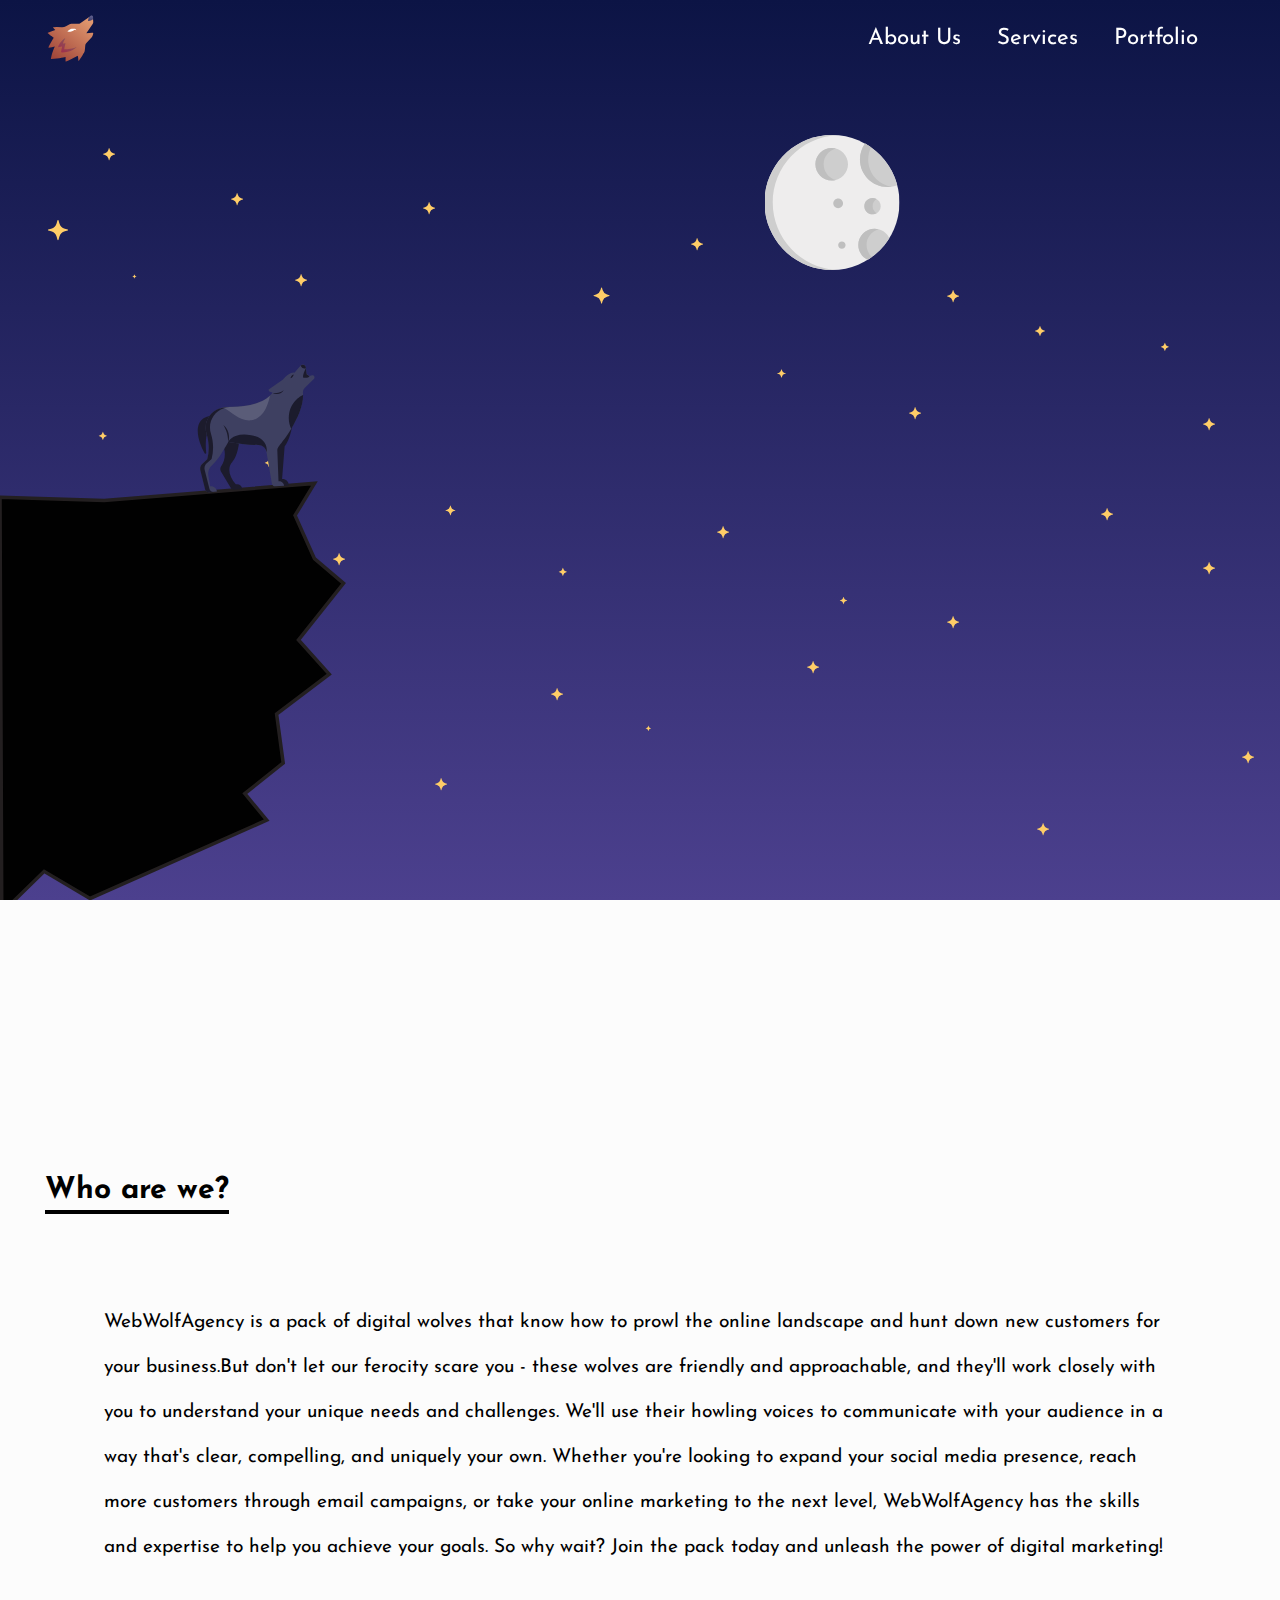
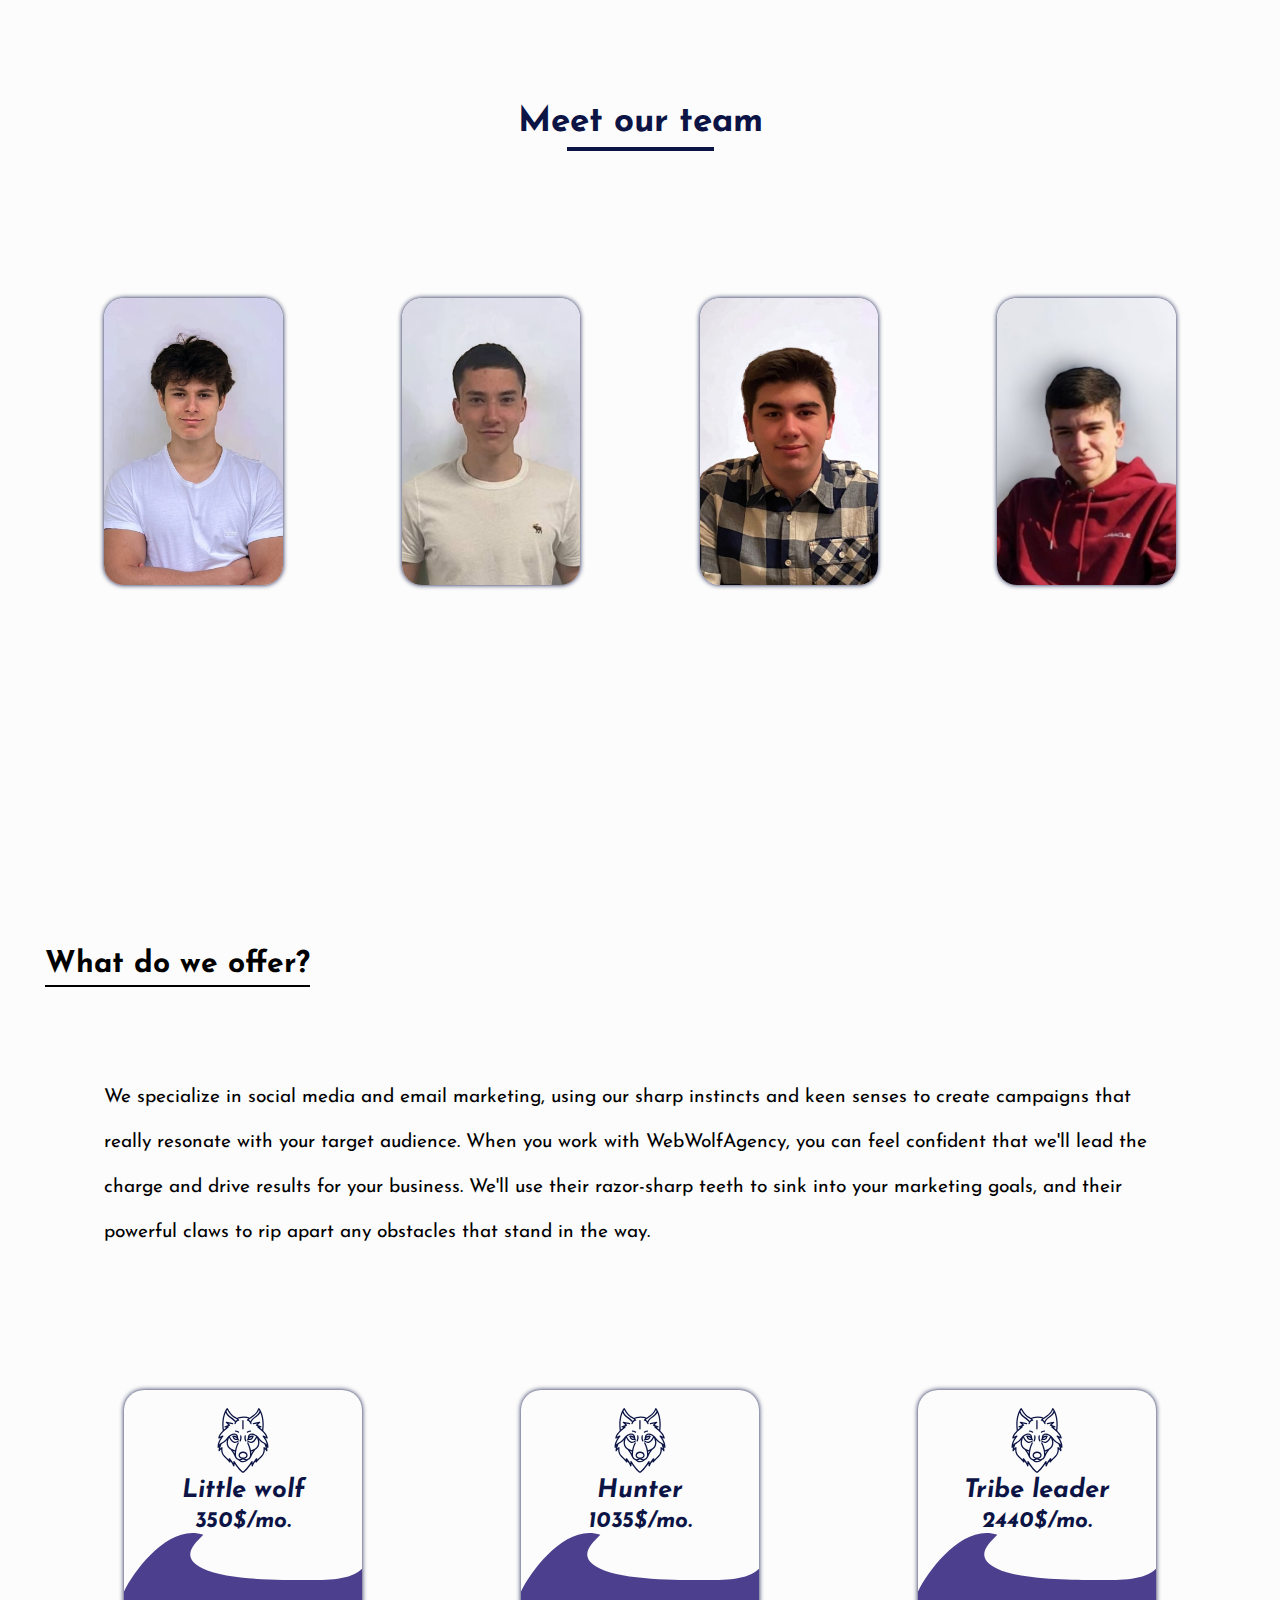
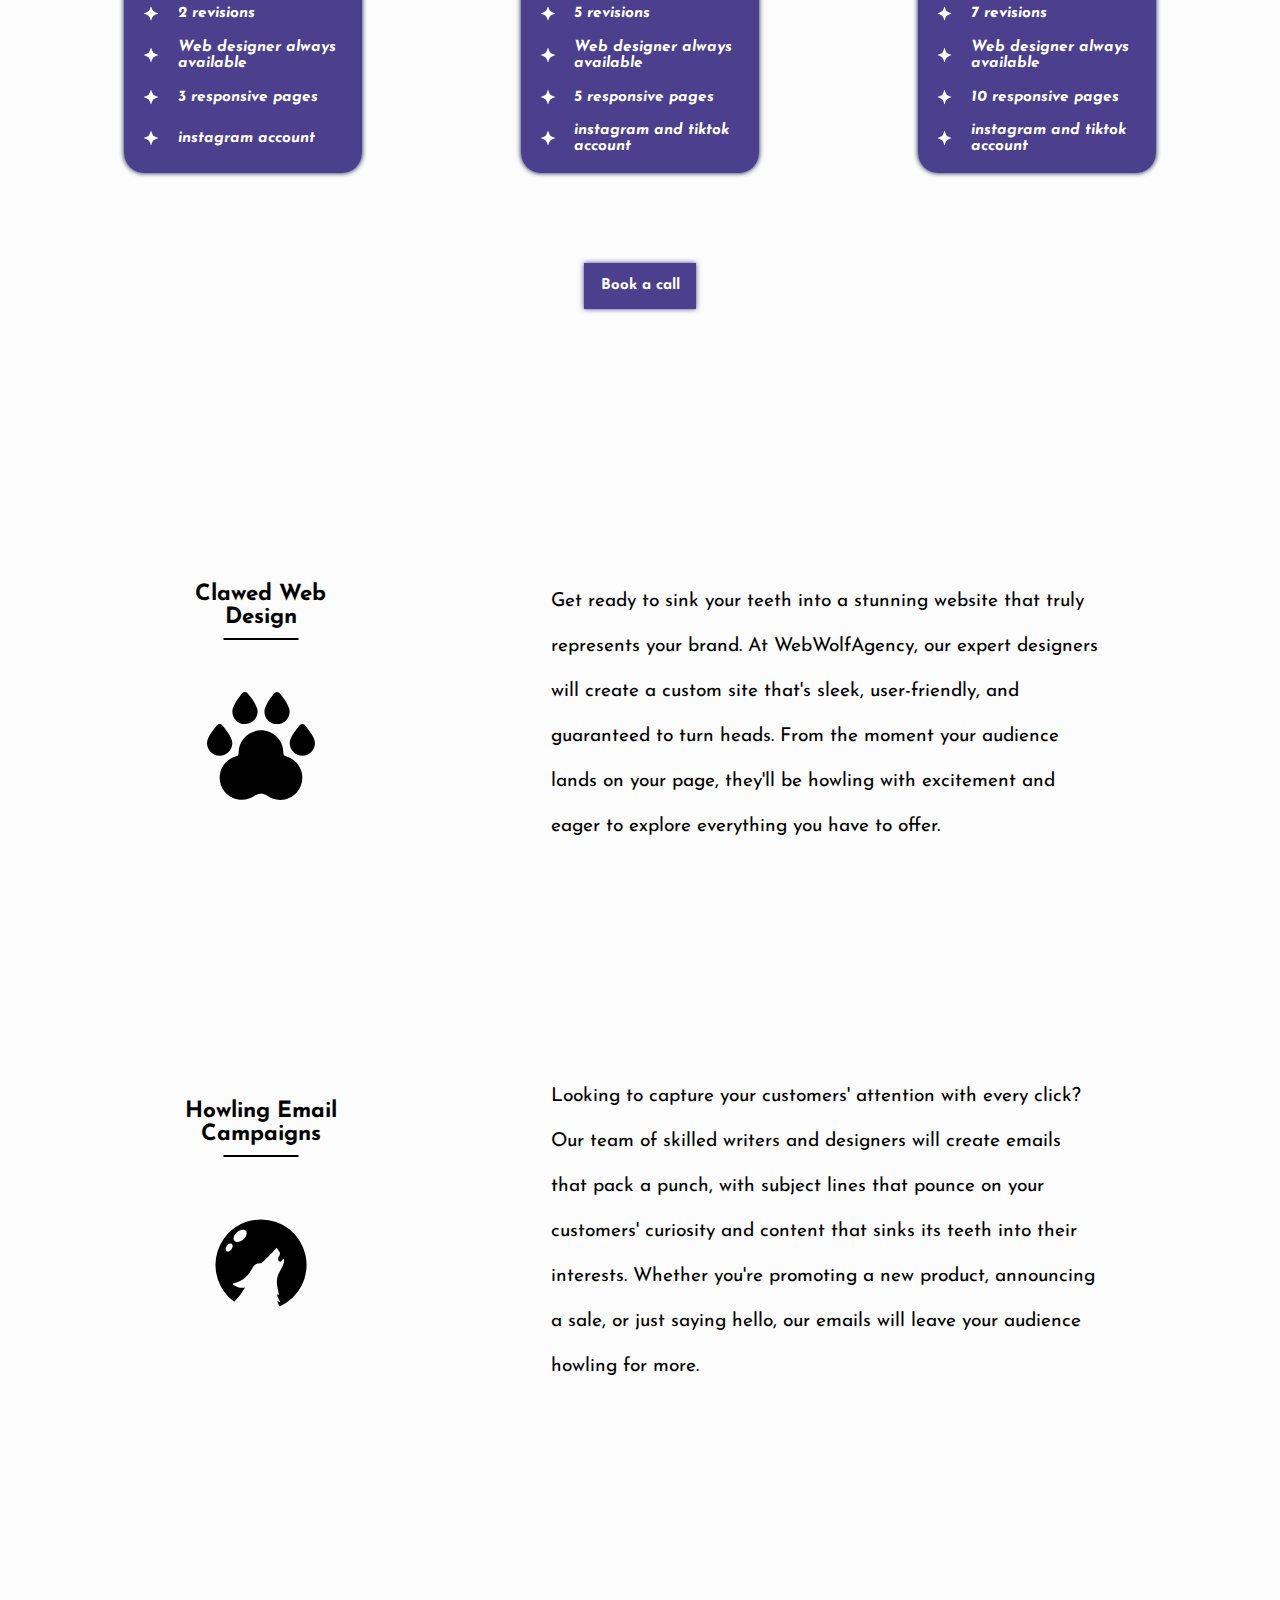
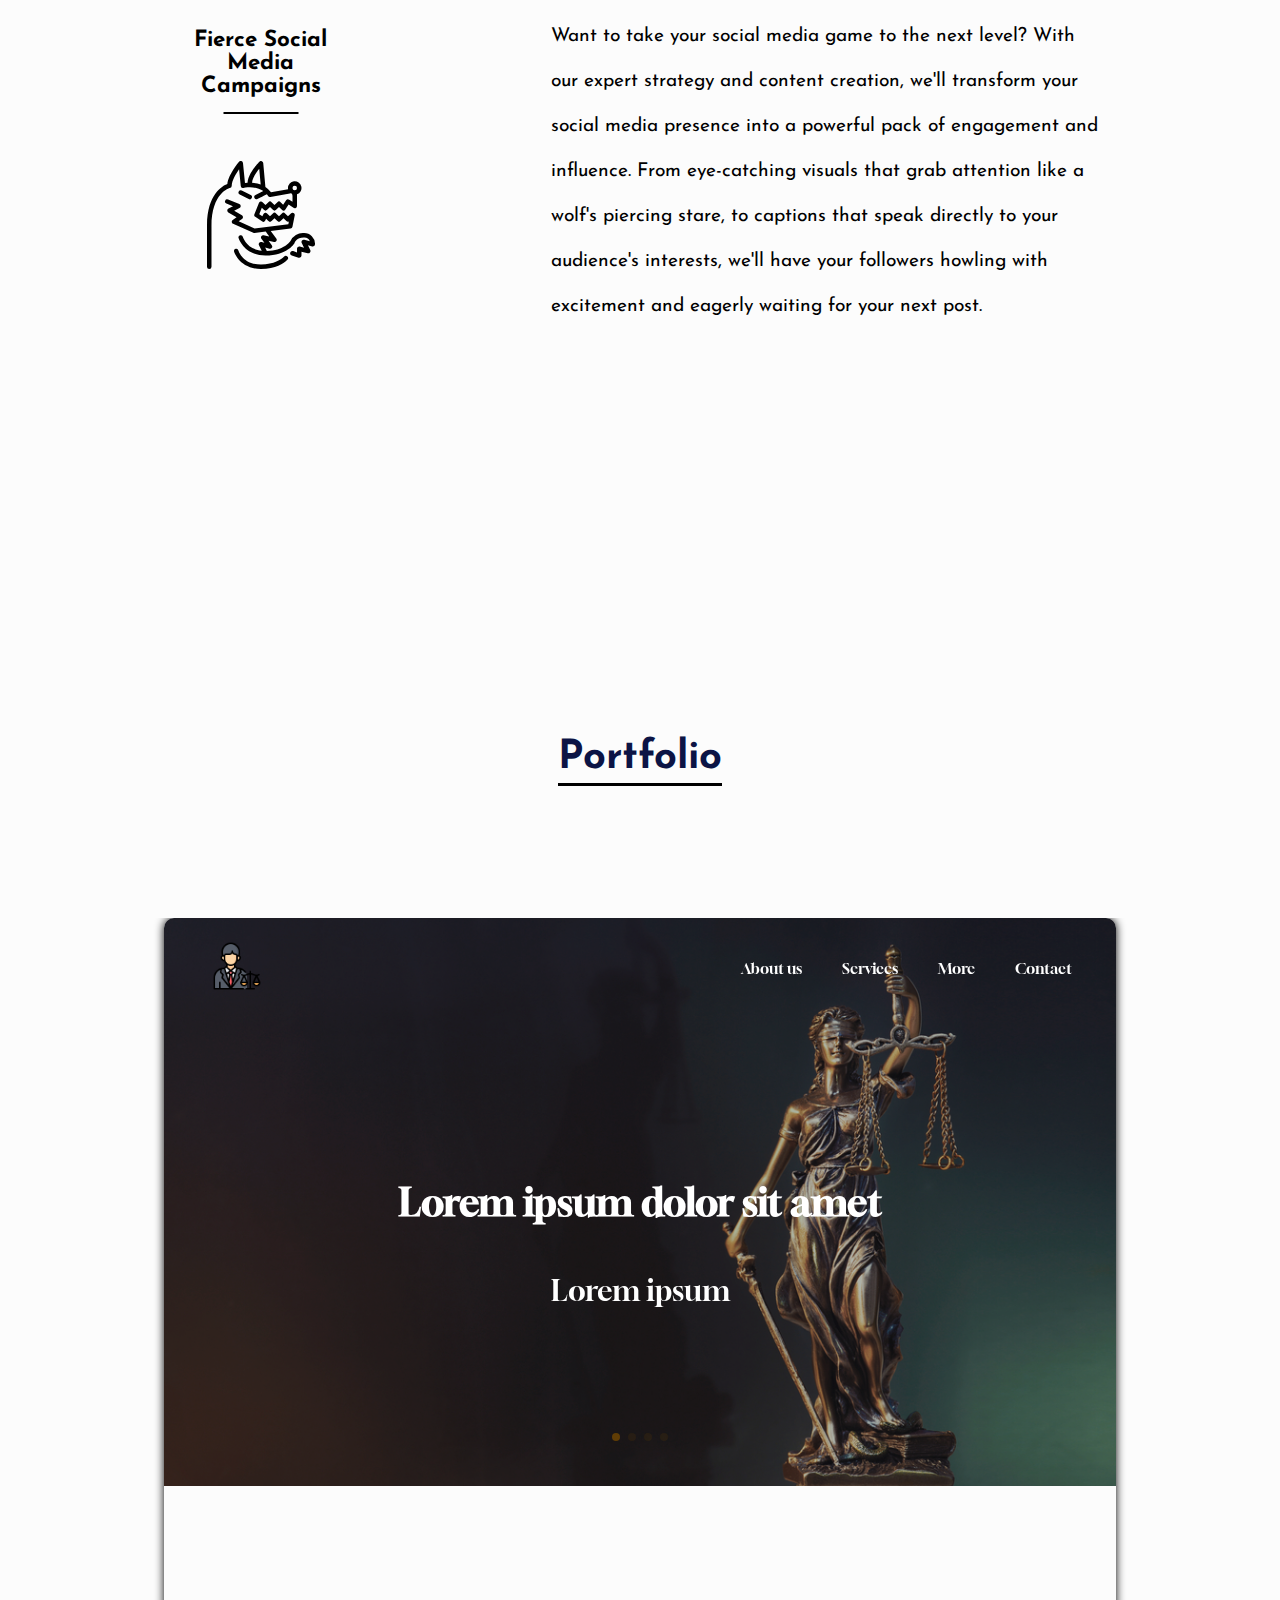
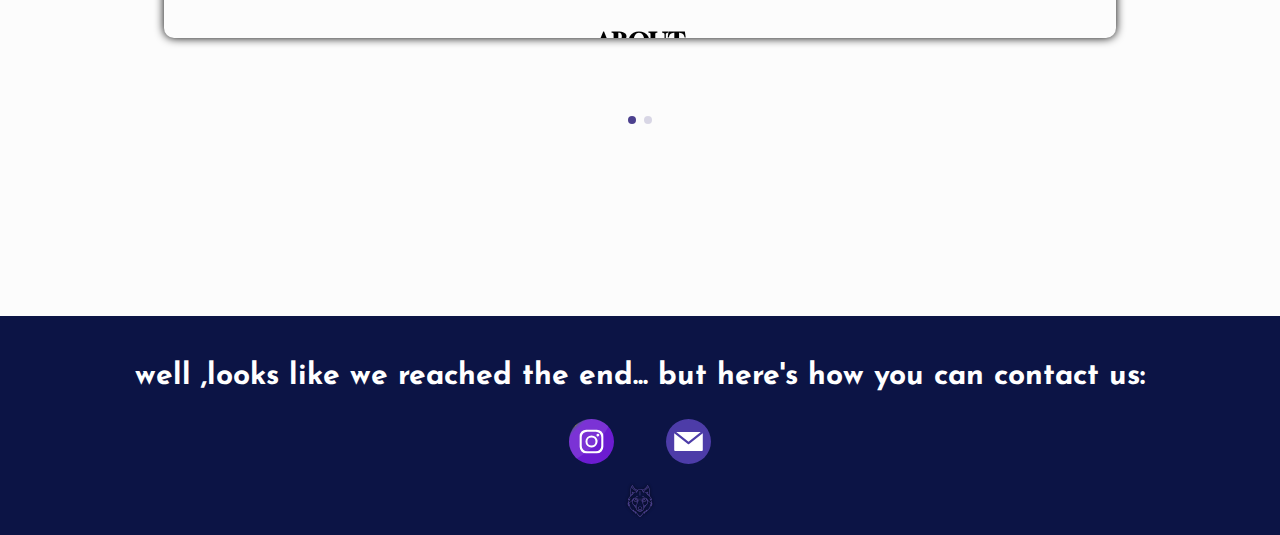
==== index.html @ a8f7e68e "bh" ====
<!DOCTYPE html>
<html lang="en">
<head>
    <meta charset="UTF-8">
    <meta http-equiv="X-UA-Compatible" content="IE=edge">
    <meta name="viewport" content="width=device-width, initial-scale=1.0">
    <title>Web Wolf Agency</title>
    <link rel="stylesheet" href="/styles.css">
    <script src="script.js" defer></script>
    <link rel="shortcut icon" href ='/img/wolf.png' type="image/x-icon">
    <!-- SWIPER -->
    <link rel="stylesheet" href="https://cdn.jsdelivr.net/npm/swiper@9/swiper-bundle.min.css" />
<!-- SWIPER -->
    <script src="https://cdn.jsdelivr.net/npm/swiper@9/swiper-bundle.min.js"></script>
</head>
<body>
    <nav>
        <img src="/img/wolflogo.svg" alt="">
    <ul>
        <li>About Us</li>
        <li>Services</li>
        <li>Portfolio</li>
        <!-- <li>Contact</li> -->
    </ul>
</nav>

<div class="mobile">
    <h1>Are you scared of wolves?</h1>
    <img class="vuk" src="/img/wolfSaWrappera.svg" alt="">
    <img class="mesec" src="/img/moon.svg" alt="">
    <button>No, I'm not!</button>
</div>
<img class="esvidji" src="/img/mobile.svg" alt="">
<div class="wrapper">




   <div class="zvezde">
    <img src="/img/zvezde.svg" alt="">
    <img src="/img/zvezde.svg" alt="">
    <img src="/img/zvezde.svg" alt="">
    <img src="/img/zvezde.svg" alt="">
    <img src="/img/zvezde.svg" alt="">
    <img src="/img/zvezde.svg" alt="">
    <img src="/img/zvezde.svg" alt="">
    <img src="/img/zvezde.svg" alt="">
    <img src="/img/zvezde.svg" alt="">
    <img src="/img/zvezde.svg" alt="">
    <img src="/img/zvezde.svg" alt="">
    <img src="/img/zvezde.svg" alt="">
    <img src="/img/zvezde.svg" alt="">
    <img src="/img/zvezde.svg" alt="">
    <img src="/img/zvezde.svg" alt="">
    <img src="/img/zvezde.svg" alt="">
    <img src="/img/zvezde.svg" alt="">
    <img src="/img/zvezde.svg" alt="">
    <img src="/img/zvezde.svg" alt="">
    <img src="/img/zvezde.svg" alt="">
    <img src="/img/zvezde.svg" alt="">
    <img src="/img/zvezde.svg" alt="">
    <img src="/img/zvezde.svg" alt="">
    <img src="/img/zvezde.svg" alt="">
    <img src="/img/zvezde.svg" alt="">
    <img src="/img/zvezde.svg" alt="">
    <img src="/img/zvezde.svg" alt="">
    <img src="/img/zvezde.svg" alt="">
    <img src="/img/zvezde.svg" alt="">
    <img src="/img/zvezde.svg" alt="">
    <img src="/img/zvezde.svg" alt="">
</div>
<div class="moon"><img src="/img/moon.svg" alt=""></div>

<div class="cliff">
    <img src="/img/cliff.svg" alt="">
</div>
    
<div class="text"><h2>Long ago, websites were plain and boring... </h2></div>
<div class="text"><h2>But than, the mystic creature showed,and everybody knew...</h2></div>
<div class="text"><h2>It's time for change</h2></div>
<div class="click"><a> Let's start!</a></div>
</div>

<div class="about">
    <div class="text">
        <h1>Who are we?</h1>
        <p>WebWolfAgency is a pack of digital wolves that know how to prowl the online landscape and hunt down new customers for your business.But don't let our ferocity scare you - these wolves are friendly and approachable, and they'll work closely with you to understand your unique needs and challenges. We'll use their howling voices to communicate with your audience in a way that's clear, compelling, and uniquely your own.
        Whether you're looking to expand your social media presence, reach more customers through email campaigns, or take your online marketing to the next level, WebWolfAgency has the skills and expertise to help you achieve your goals. So why wait? Join the pack today and unleash the power of digital marketing!</p>
    </div>
   
    <div class="team">
        <h3>Meet our team</h3>
        <div class="slike">
            <div class="img">
                <div class="hover">
                    <h3>Aleksa Tešić</h3>
                    <p>website designer</p>
                </div>
            </div>
            <div class="img">
                <div class="hover">
                    <h3>Dušan Tomić</h3>
                    <p>SMA expert</p>
                </div>

            </div>
            <div class="img">
                <div class="hover">
                    <h3>Filip Jokić</h3>
                    <p>website designer</p>
                </div>
            </div>
            <div class="img">
                <div class="hover">
                    <h3>Pavle Antić</h3>
                    <p>Email list</p>
                </div>
            </div>
        </div>
</div>

</div>
<div class="services">
<div class="text">
    <h1>What do we offer?</h1>
    <p>We specialize in social media and email marketing, using our sharp instincts and keen senses to create campaigns that really resonate with your target audience.
        When you work with WebWolfAgency, you can feel confident that we'll lead the charge and drive results for your business. We'll use their razor-sharp teeth to sink into your marketing goals, and their powerful claws to rip apart any obstacles that stand in the way.</p>
</div>
<div class="packages">
<div class="package">
    <div class="logo"><img src="/img/groundLogo.svg" alt=""></div>
    <div class="naslov">
        <h1>Little wolf</h1>
        <h3>350$</h3>
    </div>
    <div class="stvari">
        <div class="stvar"><img src="/img/zvezde.svg" alt=""><p>2 revisions</p></div>
        <div class="stvar"><img src="/img/zvezde.svg" alt=""><p>Web designer always available</p></div>
        <div class="stvar"><img src="/img/zvezde.svg" alt=""><p>3 responsive pages</p></div>
        <div class="stvar"><img src="/img/zvezde.svg" alt=""><p>instagram account</p></div>
    </div>
</div>
<div class="package">
    <div class="logo"><img src="/img/groundLogo.svg" alt=""></div>
    <div class="naslov">
        <h1>Hunter</h1>
        <h3>1035$</h3>
    </div>
    <div class="stvari">
        <div class="stvar"><img src="/img/zvezde.svg" alt=""><p>5 revisions</p></div>
        <div class="stvar"><img src="/img/zvezde.svg" alt=""><p>Web designer always available</p></div>
        <div class="stvar"><img src="/img/zvezde.svg" alt=""><p>5 responsive pages</p></div>
        <div class="stvar"><img src="/img/zvezde.svg" alt=""><p>instagram and tiktok account</p></div>
    </div>
</div>
<div class="package">
    <div class="logo"><img src="/img/groundLogo.svg" alt=""></div>
    <div class="naslov">
        <h1>Tribe leader</h1>
        <h3>2440$</h3>
    </div>
    <div class="stvari">
        <div class="stvar"><img src="/img/zvezde.svg" alt=""><p>7 revisions</p></div>
        <div class="stvar"><img src="/img/zvezde.svg" alt=""><p>Web designer always available</p></div>
        <div class="stvar"><img src="/img/zvezde.svg" alt=""><p>10 responsive pages</p></div>
        <div class="stvar"><img src="/img/zvezde.svg" alt=""><p>instagram and tiktok account</p></div>
    </div>
</div>
</div>
<div class="book"><a href="https://calendar.google.com/calendar/u/0/appointments/schedules/AcZssZ3s-3fpLuOT_Z0WlF9TNY2gQ25huv0WhvjAXxvRCkRFFi5n651aDkvQ-rAB8iz_yRySw-2BOssU?pli=1" target="_blank"> Book a call</a></div>
<div class="detaljnije">
<div class="stvar">
    <div class="levo">
        <h2>Clawed Web Design</h2>
        <img src="/img/claw.svg" alt="">
    </div>
    <p>Get ready to sink your teeth into a stunning website that truly represents your brand.
        At WebWolfAgency, our expert designers will create a custom site that's sleek, user-friendly, and guaranteed to turn heads.
        From the moment your audience lands on your page, they'll be howling with excitement and eager to explore everything you have to offer.</p>
</div>
<div class="stvar">
    <div class="levo">
        <h2>Howling Email Campaigns</h2>
        <img src="/img/howling.svg" alt="">
    </div>
    <p>Looking to capture your customers' attention with every click? 
        Our team of skilled writers and designers will create emails that pack a punch, with subject lines that pounce on your customers' curiosity and content that sinks its teeth into their interests. Whether you're promoting a new product, announcing a sale, or just saying hello, our emails will leave your audience howling for more.</p>
</div>
<div class="stvar">
    <div class="levo">
        <h2>Fierce Social Media Campaigns</h2>
        <img src="/img/fear.svg" alt="">
    </div>
    <p>Want to take your social media game to the next level? 
        With our expert strategy and content creation, we'll transform your social media presence into a powerful pack of engagement and influence. 
        From eye-catching visuals that grab attention like a wolf's piercing stare, to captions that speak directly to your audience's interests, we'll have your followers howling with excitement and eagerly waiting for your next post.</p>
</div>
</div>
</div>
<div id="portfolio">
    <h1>Portfolio</h1>

<div class="portfolio swiper mySwiper">



    <div class="swiper-wrapper">

    <div class="swiper-slide">
        <iframe src="./portfolio/Slobodan Damjanovic/index.html" frameborder="0"></iframe>
    </div>  

    <div class="swiper-slide">
        <div>
            <iframe src="./portfolio/BeautyCentar/index.html"></iframe>
        </div>
    </div>  

    </div>
    <div class="swiper-pagination"></div>
  </div>


</div>








</div>



<!-- <div class="contact">
    <h1>Contact Us</h1>
    <div class="calendar">
        <p>Unfortunately,our calendar appointment system is still work in progress, but you can schedule a meeting in other ways.</p>
        <div class="calendar-uzi">

                <video autoplay loop>
                    <source src="/img/cekic.mp4" type="video/mp4">
                </video>

    </div>
    </div>
</div> -->
<div class="footer">
    <h4>well ,looks like we reached the end... 
    but here's how you can contact us:
    </h4>
    <div class="social">
         <img src="/img/instagram.svg" alt="instagram">
         <a href="mailto:aleksa@webwolfagency.org" target="_blank" class="imejl" >
            <img   src="/img/gmail.svg" alt="instagram">
        </a>
    </div>
    <div class="logo"><a href="#"><img src="/img/groundLogo.svg" alt=""></a></div>
</div>
</body>
</html>
---- styles.css ----
@import url('https://fonts.googleapis.com/css2?family=Josefin+Sans:ital,wght@0,100;0,200;0,300;0,400;0,500;0,600;0,700;1,100;1,200;1,300;1,400;1,500;1,600;1,700&display=swap');
*{
padding: 0;
margin: 0;
box-sizing: border-box;
scroll-behavior: smooth;
}
body{
z-index: -4;
font-family: 'Josefin Sans', sans-serif;
}
.stop{
    overflow: hidden;
}

/* SCHROLLBAR */

/* Hide scrollbar for Chrome, Safari and Opera */
.wrapper::-webkit-scrollbar {
    display: none;
  }
  
  /* Hide scrollbar for IE, Edge and Firefox */
  .wrapper {
    -ms-overflow-style: none;  /* IE and Edge */
    scrollbar-width: none;  /* Firefox */
  }
/* SCHROLLBAR */





nav{
    position: fixed;
    top: 00%;
    left: 0;
    display: flex;
    flex-direction: row;
    justify-content: space-between;
    width: 100%;
    align-items: center;
    padding:1vh 5% 1vh 3.5vw;
    z-index: 10 !important;
}
.underline::after{
    position: absolute;
    content: '';
    bottom:10%;
    left: 50%;
    transform: translateX(-50%);
    background-color: white;
    height: 2px;
    width: 80%;

}
.pozadina-nava{
    background-image:linear-gradient(90deg,#0c1445 ,#4c408e);
    transition: .15s;
    box-shadow: 0 0 20px black;

}
nav img{
min-height: 25px;
height:4vw;
max-height:75px;
z-index: 2;
}
nav img:hover{
    filter: saturate(.7) contrast(2) drop-shadow(0 0 5px white);
    cursor: pointer;
}
nav ul{
    list-style: none;
    display: flex;
    flex-direction: row;
    z-index: 3;
    }
nav ul li{
    padding: 2vh 1.5vh;
    color: white;
    border-radius: 10px;
    font-size: clamp(10px, 1.75vw, 25px);
    margin: 0 .5vh;
    position: relative;
}
nav ul li a{
    text-decoration: none;
    color: inherit;
    
}
nav ul li:hover{
cursor: pointer;
}
nav ul li:hover::after{
    position: absolute;
    content: '';
    bottom:10%;
    left: 50%;
    transform: translateX(-50%);
    height: 2px;
    background-color: white;
    width: 80%;
    animation: iz-sredine .2s ease-in forwards;

}


/* WRAPPER */




.wrapper{
    height: 10vh;
    height: 100svh;
    width: 100%;
    overflow-y:scroll;
    background-image:linear-gradient(#0c1445 ,#4c408e);
    position: relative;
    perspective: 10px;
}


/* WRAPPER ZVEZDE */
.wrapper .zvezde{
    width: 100%;
    height: 100%;
    height: 100%;
    transform: translateZ(-2000px)scale(201);

}
.wrapper .zvezde img{
    position: absolute;
    filter:brightness(0) invert(97%) sepia(23%) saturate(4620%) hue-rotate(310deg) brightness(105%) contrast(103%);
    transform: scale(.4);
}

.wrapper .zvezde img:nth-child(1){
    height: 2vw;
    top: 50%;
    left: 20%;
}
.wrapper .zvezde img:nth-child(2){
    height: 1vw;
    top: 30%;
    left: 10%;
}
.wrapper .zvezde img:nth-child(3){
    height: 3vh;
    top: 40%;
    left: 60%;
}
.wrapper .zvezde img:nth-child(4){
    height: 1.3vw;
    top: 80%;
    left: 50%;
}
.wrapper .zvezde img:nth-child(5){
    height: 4vw;
    top: 30%;
    left: 45%;
}
.wrapper .zvezde img:nth-child(6){
    height: 3vw;
    top: 21%;
    left: 32%;
}
.wrapper .zvezde img:nth-child(7){
    height: 1.8vw;
    bottom: 32%;
    left: 65%;
}
.wrapper .zvezde img:nth-child(8){
    height: 2.5vw;
    top: 35%;
    left: 80%;
}
.wrapper .zvezde img:nth-child(9){
    height: 2vw;
    bottom: 60%;
    left: 90%;
}
.wrapper .zvezde img:nth-child(10){
    height: 2.4vw;
    top: 55%;
    left: 34%;
}
.wrapper .zvezde img:nth-child(11){
    height: 3vw;
    bottom: 52%;
    left: 70%;
}
.wrapper .zvezde img:nth-child(12){
    height: 3vw;
    bottom: 65%;
    left: 73%;
}
.wrapper .zvezde img:nth-child(13){
    height: 2vw;
    bottom: 35%;
    left: 43%;
}
.wrapper .zvezde img:nth-child(14){
    height: 3vw;
    top: 25%;
    left: 53%;
}

.wrapper .zvezde img:nth-child(15){
    height: 3vw;
    top: 45%;
    left: 93%;
}
.wrapper .zvezde img:nth-child(16){
    height: 3vw;
    top: 55%;
    left: 85%;
}
.wrapper .zvezde img:nth-child(17){
    height: 4vw;
    top: 45%;
    left: 10%;
}

.wrapper .zvezde img:nth-child(17){
    height: 4vw;
    top: 65%;
    left: 6%;
}
.wrapper .zvezde img:nth-child(18){
    height: 5vw;
    top: 22%;
    left: 2%;
}
.wrapper .zvezde img:nth-child(19){
    height: 2vw;
    top: 47%;
    left: 7%;
}
.wrapper .zvezde img:nth-child(20){
    height: 3vw;
    top:15%;
    left: 7%;
}
.wrapper .zvezde img:nth-child(21){
    height: 3vw;
    top:20%;
    left: 17%;
}
.wrapper .zvezde img:nth-child(22){
    height: 3vw;
    top:29%;
    left: 22%;
}

.wrapper .zvezde img:nth-child(23){
    height: 3vw;
    top:60%;
    left: 25%;
}
.wrapper .zvezde img:nth-child(24){
    height: 3vw;
    top:85%;
    left: 33%;
}
.wrapper .zvezde img:nth-child(25){
    height: 3vw;
    top:75%;
    left: 42%;
}
.wrapper .zvezde img:nth-child(26){
    height: 3vw;
    top:57%;
    left: 55%;
}
.wrapper .zvezde img:nth-child(27){
    height: 3vw;
    top:72%;
    left: 62%;
}
.wrapper .zvezde img:nth-child(28){
    height: 3vw;
    top:67%;
    left: 73%;
}
.wrapper .zvezde img:nth-child(31){
    height: 3vw;
    top:90%;
    left: 80%;
}
.wrapper .zvezde img:nth-child(29){
    height: 3vw;
    top:61%;
    left: 93%;
}
.wrapper .zvezde img:nth-child(30){
    height: 3vw;
    top:82%;
    left: 96%;
}
/* WRAPPER ZVEZDE */
/* WRAPPER MOON */
.wrapper .moon{
  position: absolute;
    top: 0;
    left: 0;  
    width: 100%;
    height: 100%;
    transform: translateZ(-700px) scale(71) ;
}
.wrapper .moon img{
    position: absolute;
    top: 15%;
    left: 65%;
    transform: translateX(-50%);
    height: 15vh;
    max-height: 18vw;
    z-index: 2;
}



/* WRAPPER MOON */
/* WRAPPER CLIFF */
.wrapper .cliff{
position: absolute;
top: 0;
left: 0;
width: 100%;
height: 100%;
transform: translateZ(-50px) scale(6);
}
.wrapper .cliff img{
    position: absolute;
    top: 40%;
    left: 0;
    width: 28%;
    
}
/* WRAPPER CLIFF */

/* WRAPPER TEXT */

.wrapper .text{
    position: absolute;
    top: 100%;
    left: 125%;
    height: 100%;
    display: flex;
    width: 60%;
    height: auto;
    transform: translateZ(-100px) scale(11);    
    text-align: center;
    align-items: center;
    justify-content: center;

}
.wrapper .text h2{
    font-weight: 900;
    font-size: clamp(20px,4.5vw,30vh);
    text-align: center;
    color: white;
    user-select: none;
    opacity: 0;
}
/* WRAPPER TEXT */
/* WRAPPER CLICK */
.wrapper .click{
    width: 100%;
    height: 100%;
    transform: translateZ(-100px) scale(11);
    z-index: 5;
}
.wrapper .click a{
position: absolute;
top: 70%;
left: 60%;
transform: translateX(-50%);
background-color :hsl(39, 96%, 45%);
box-shadow: 0 0 5px #4c408e;
font-weight: 900;
font-size: 1rem;
text-align: center;
color: white;
user-select: none;
font-family: 'Josefin Sans', sans-serif;
text-align: center;
text-decoration: none;
text-align: center;
justify-content: center;
align-items: center;
display: flex;
font-weight: 400;
display: none;
aspect-ratio: 2.2/1;
font-size: clamp(15px,1.5vw,35px);
width: 7.5%;
min-width: 100px;
padding:0vw .5vw;
box-sizing: content-box;


}
.wrapper .click a:hover{
cursor: pointer;
color: #4c408e;
background-color: white;
}

.wrapper .click a:hover::after{
position: absolute;
content: '';
width: 100%;
height: 2%;
top: -20%;
right: 0;
background-color: white;
animation: click .5s linear forwards;

}
.wrapper .click a:hover::before{
    position: absolute;
    content: '';
    width: 100%;
    height: 2%;
    top: 120%;
    right: 0;
    background-color: white;
    animation: Bclick .5s linear forwards;
    
    }
/* WRAPPER CLICK */
/* WRAPPER */

/* ABOUT */
.about{
    background-color: hsl(0, 0%, 98.7%);
    padding: 30vh 3.5vw 0 3.5vw;
    display: flex;
    flex-direction: column;
    align-items: center;
    justify-content: center;
    width: 100%;

}
.about .text h1{
    position: relative;
    width: fit-content;
    padding-block: .5vh;
    font-size: clamp(20px,2.5vw,30px);

}
.about .text h1::after{
    content: '';
    position: absolute;
    background-color: black;
    top: 100%;
    left: 0;
    width: 100%;
    height: 2px;
    height: clamp(1px,.4vh,.5vw);

}
.about .text p{
    line-height: clamp(20px,5vh,5vw);
    margin: 10vh 5% 5vh 5%;
    font-size: clamp(12px,1.5vw,30px);
}


.about .team{
    width: 100%;
    display: flex;
    flex-direction: column;
    justify-content: center;
    align-items: center;
    margin-top: 10vh;
}
.about .team h3{
font-size: clamp(3vh,3.25vw,35px);
margin-bottom: 7.5vh;
margin-bottom: 7.5svh;
position: relative;
color: #0c1445;
}
.about .team h3::after{
    content: '';
    position: absolute;
    width: 60%;
    left: 20%;
    height: clamp(1px,.4vh,.4vw);
    top: 120%;
    background-color: #0c1445;

}
.about .team .slike {
    display: flex;
    flex-wrap: wrap;
    flex-direction:row;
    justify-content: space-around;
    margin-bottom:10vh;
    width: 100%;
}
.about .team .slike .img{
    box-shadow: 0 0 5px #0c1445;
    margin-top:10vh; 
    width: 15%;
    margin-inline: 2.5%;
    aspect-ratio: 1/1.61;
    border-radius: 20px;
    display: flex;
    flex-direction: column;
    justify-content: space-between;
    align-items: center;
    overflow: hidden;
    min-width: 150px;
    background-size:cover;
    background-repeat: no-repeat;
    background-image: url(/img/Aleksa.jpg);
    position:relative;
    background-position: center;
}
.about .team .slike .img:nth-child(2){
    background-image:url(/img/dusan2.jpg) ;
}
.about .team .slike .img:nth-child(3){
    background-image:url(/img/filipJokic.jpg) ;
}
.about .team .slike .img:nth-child(4){
    background-image:url(/img/pavleGoran.jpg) ;
}
.about .team .slike .img .hover{
    position: absolute;
    width: 100%;
    border-radius: 20px;
    height: 100%;
    background-color: #4c408e;
    right:100%;
    top: 0;
    animation: slide-out .5s forwards;
    pointer-events: none !important;
}
.about .team .slike .img .hover{
    display: flex;
    justify-content:center;
    align-items: center;
    flex-direction: column;
    text-align: center;
    color: white;
    padding-right: 20%;

}
.about .team .slike .img .hover h3{
    color: white;
    font-size: clamp(12px,1.5vw,5vh);
}
.about .team .slike .img .hover p{
    font-size: clamp(10px,1.2vw,5vh);

}
.about .team .slike .img:hover .hover{
animation: slide-in .5s forwards;
pointer-events: none !important;
}

.about .team .slike *{
    user-select: none;
    -webkit-user-drag: none;
}
/* ABOUT */
/* SERVICE */
.services{
    background-color: hsl(0, 0%, 98.7%);
    padding: 30vh 3.5vw;
    padding-bottom: 10vh;
    width: 100%;
}
.services .text h1{
    position: relative;
    width: fit-content;
    padding-block: .5vh;
    font-size: clamp(20px,2.5vw,30px);

}
.services .text h1::after{
    content: '';
    position: absolute;
    background-color: black;
    height: clamp(1px,.4vh,.4vw);
    top: 100%;
    left: 0;
    width: 100%;
    height: 2px;
}
.services .text p{
    line-height: clamp(20px,5vh,5vw);
    margin: 10vh 5% 5vh 5%;
    font-size: clamp(12px,1.5vw,30px);
}
.services .packages{
    display: flex;
    width: 100%;
    flex-direction: row;
    justify-content: space-around;
    flex-wrap: wrap;
}
.services .packages .package{
    box-shadow: 0 0 5px #0c1445;
    margin-top:10vh; 
    width: 20%;
    aspect-ratio: 1/1.61;
    border-radius: 20px;
    display: flex;
    flex-direction: column;
    justify-content: space-between;
    align-items: center;
    overflow: hidden;
    min-width: 200px;
}
.services .packages .package *{
    user-select: none;
    -webkit-user-drag: none;
}
.services .packages .package .logo{
    width: 100%;
    display: flex;
    justify-content: center;
    align-items: center;
}
.services .packages .package .logo img{
    width: 27.5%;
    padding-top: 7.5%;
    filter: invert(7%) sepia(58%) saturate(3241%) hue-rotate(226deg) brightness(98%) contrast(103%);
}
.services .packages .package .naslov{
    width: 100%;
    margin-top: 2%;
    text-align: center;
}
.services .packages .package .naslov h1{
    font-style:italic;
    font-size:clamp(2.5vh,2vw,35px);
    color: #0c1445;
}
.services .packages .package .naslov h3{
    font-style:italic;
    position: relative;
    margin-top: 3%;
    font-size:clamp(2vh,1.75vw,35px);
    color: #0c1445;

}
.services .packages .package .naslov h3::after{
content: '/mo.';
color: #0c1445;
top: 50%;
left: 60%;
transform:translateY(-50%);
}
.services .packages .package .stvari{
    width: 100%;
    height: 65%;
    background-image: url(/img/svg-path.svg);
    background-repeat: no-repeat;
    background-size: cover;
    box-sizing: border-box;
    padding: 25% 0 0 0 ;
    display: flex;
    flex-direction: column;
    justify-content: baseline;
}
.services .packages .package .stvari .stvar{
display: flex;
justify-content: baseline;
align-items: center;
}
.services .packages .package .stvari .stvar img{
width: 7.5%;
filter: invert(1);
margin: 5% 7.5% 5% 7.5% ;

}
.services .packages .package .stvari .stvar p{
    color: white;
    font-style: italic;
    font-size: clamp(1.5vh,1.2vw,30px);
    font-weight: 800;
    margin-right: 2%;
}



.services .book{
    width: 100%;
    margin-top: 10vh;
    margin-top: 10svh;
 
}
.services .book a{
position: relative;
font-size: clamp(15px,.5vw,35px);
background-color :#4c408e;
box-shadow: 0 0 5px #4c408e;
font-weight: 900;
text-align: center;
color: white;
user-select: none;
font-family: 'Josefin Sans', sans-serif;
text-align: center;
text-decoration: none;
text-align: center;
justify-content: center;
align-items: center;
display: flex;
margin-inline: auto; 
width: 7.5%;
min-width: 100px;
padding:0vw .5vw;
box-sizing: content-box;
aspect-ratio: 2.2/1;
}

.services .book a:hover{
    background-color: white;
    color: #4c408e;

}
.services .book a:hover::after{
    position: absolute;
    content: '';
    width: 100%;
    height: 2%;
    top: -20%;
    right: 0;
    background-color: #4c408e;
    animation: click .5s ease-in forwards reverse;

    
}
.services .book a:hover::before{
position: absolute;
content: '';
width: 100%;
height: 2%;
top: 120%;
right: 0;
background-color: #4c408e;
animation: Bclick .5s ease-in forwards reverse;
        
        }


/* DETALJNIJE */
.services .detaljnije{
    margin-top: 10vh;
    display: flex;
    flex-direction:column;
    width: 100%;
    padding-inline:3.5vw;
}
.services .detaljnije .stvar{
    display: flex;
    margin-top: 10vh;
    margin-top: 10svh;
    flex-direction: row;
    justify-content: space-evenly;
    align-items:center;
    flex-wrap: wrap;
}
.services .detaljnije .stvar .levo{
min-width: 20%;
width: 25%;
display: flex;
justify-content: center;
flex-direction: column;
align-items: center;
margin-right: 5vw;
text-align: center;

}
.services .detaljnije .stvar .levo h2{
    margin-bottom: 7vh;
    font-size:clamp(2vh,1.75vw,35px);
    width: 70%;
    position: relative;




}
.services .detaljnije .stvar .levo img{
    width: 7vw;
    min-width: 12svh;
    max-width: 30vw !important;
}
.services .detaljnije .stvar .levo h2::after{
content: '';
position: absolute;
top: 120%;
right: 50%;
transform: translateX(50%);
width: 30%;
min-width: 75px;
height: 2px;
background-color: black;
}
.services .detaljnije .stvar p{
    line-height: clamp(20px,5vh,4vw);
    margin: 10vh 5% 5vh 5%;
    font-size: clamp(12px,1.5vw,30px);
    min-width: 200px;
    width: 50%;
    max-width: 80%;
    box-sizing: content-box;
}
/* DETALJNIJE */

/* SERVICE */




/* PORTFOLIO */
#portfolio{
    background-color: hsl(0, 0%, 98.7%);
    padding: 30vh 3.5vw;
    padding-bottom: 10vh;
    width: 100%;
}
#portfolio h1{
    position: relative;
    text-align: center;
    padding-block: 0.5vh;
    font-size: clamp(20px,3.5vw,40px);
    margin-bottom:15vh; 
    color: #0c1445;
    width: fit-content;
    margin-inline: auto;
    height: auto;
    }

    
#portfolio h1::after{
    content: '';
    position: absolute;
    background-color: black;
    top: 100%;
    left: 0;
    width: 100%;
    height: clamp(1px,0.4vh,0.5vw);
}
.portfolio{
    background-color: hsl(0, 0%, 98.7%) !important;
    padding-bottom: 10vh !important;
    display: flex !important ;
    flex-direction: column;
    margin-bottom: 10vh !important;
    box-sizing: content-box !important;
    align-items: center;
    
    
}

.portfolio iframe{
    box-sizing: content-box;
    width: 80%;
    border-radius: 10px;
    box-shadow: 0 0 10px black;
    height: 80vh;
    margin-left: 50%;
    transform: translateX(-50%);
}

.swiper-horizontal>.swiper-pagination-bullets .swiper-pagination-bullet, .swiper-pagination-horizontal.swiper-pagination-bullets .swiper-pagination-bullet{


    background-color: #4c408e;
}
/* PORTFOLIO */

















/* CONTACT */
.contact{
    padding-block: 20vh;
    width: 100%;
    display: flex;
    flex-direction: column;
    justify-content: center;
    align-items: center;
}
.contact h1 {
    position: relative;
    font-size:clamp(3vh,2.5vw,40px);
    margin-bottom: 15vh;
}
.contact h1::after{
    content: '';
    position: absolute;
    background-color: black;
    top: 100%;
    left: 0;
    width: 100%;
    height: 2px;
    height: clamp(1px,.4vh,.4vw);

}
.contact .calendar{
    display: flex;
    flex-direction: row;
    justify-content: space-between;
    width: 100%;
    align-items: center;
    flex-wrap: wrap;
}
.contact .calendar p{
    width: 45%;
    line-height: clamp(20px,5vh,5vw);
    font-size: clamp(12px,1.5vw,30px);
    margin-left: clamp(10px,10vh,4vw);
    margin-left: clamp(10px,10svh,4vw);
    min-width: 200px;
    text-align: center;
    max-width: 600px;
}

.contact .calendar .calendar-uzi{
width: 40%;
display: flex;
flex-direction: column;
align-items: center;
margin-right: clamp(20px,7.5vh,5vw);
}
.contact .calendar .calendar-uzi video{
    width: 80%;
}
/* CONTACT */
/* FOOTER */
.footer{
    padding-block:clamp(3vw,5vh,5vw) 2vh;
    background-color:#0c1445;
    display: flex;
    flex-direction: column;
    justify-content: center;
    align-items: center;
}
.footer h4{
    color: white;
    font-size: clamp(5px,4vw,30px);
    max-width: 80%;
    text-align: center;
}
.footer .social{
    width: 50%;
    height: 5vh;
    min-height: 3vw;
    max-height:10vw;
    margin-block:clamp(1vw,3vh,50px) clamp(.8vw,2.4vh,30px);
    display: flex;
    justify-content: center;
}
.footer .social img{
    height: 100%;
    margin:  0vw  2vw;

}

.footer .logo{
    width: 100%;
    display: flex;
    justify-content: center;
    align-items: center;
}
.footer .logo a{
    width: 2.5%;
    min-width: 25px;
    position: relative;
}
.footer .logo img{
    width: 100%;
    filter: invert(24%) sepia(26%) saturate(2333%) hue-rotate(218deg) brightness(97%) contrast(88%)drop-shadow(0 0px 1.5px black);
    -webkit-user-drag: none;
    display: flex;
}

.footer .logo img:hover{
    cursor: pointer;
}

/* FOOTER */






















/* MOBILE */
.mobile{
position: relative;
display: none;
padding-top:20vh ;
padding-top:20svh;
padding-bottom: 5vh;
padding-bottom: 5svh;
background-image:linear-gradient(180deg,#0c1445 ,#4c408e);
margin-bottom: -2px;

}
.mobile h1{
position: absolute;
top: 42.5%;
left:8.325vw;
width: 65%;
font-style: italic;
color: white;
}
.mobile .vuk{
    position: absolute;
    bottom: 10%;
    left: 3.5vw;
    width: 30%;

}
.mobile .mesec{
    position: absolute;
    top:20%;
    right: 15vw;
    width: 22.5%;
    z-index: 0;
}
.mobile button {
position: relative;
font-size: clamp(12px,.3vw,35px);
background-color :#4c408e;
box-shadow: 0 0 5px #4c408e;
font-weight: 900;
text-align: center;
color: white;
user-select: none;
font-family: 'Josefin Sans', sans-serif;
text-decoration: none;
text-align: center;
justify-content: center;
align-items: center;
display: flex;
margin-inline: auto;
min-width: 55px;
width: 20%;
box-sizing: content-box;
aspect-ratio: 2.2/1;
border: none;
margin-top: 50%;
margin-bottom: 20%;
margin-left: 62%;
box-shadow: 0 0 2px white;
padding: .5vh;
}
.mobile button:hover{
    background-color: white;
    color: #4c408e;
}
.mobile button:hover::after{
    position: absolute;
    content: '';
    width: 100%;
    height: 2%;
    top: -20%;
    right: 0;
    background-color: white;
    animation: click .5s ease-in forwards reverse;

    
}
.mobile button:hover::before{
position: absolute;
content: '';
width: 100%;
height: 2%;
top: 120%;
right: 0;
background-color: white;
animation: Bclick .5s ease-in forwards reverse;
        
        }
.esvidji{
display: none;
margin-top: -   1px;
}
/* MOBILE */


/* MEDIA */
@media only screen and (max-width: 600px) {
    .contact .calendar{
        justify-content: center !important;
    }
    .contact .calendar p{
        margin: auto;
        margin-bottom: 5vh;
        width: 70%;
    }
    .contact .calendar .calendar-uzi{
        width: 70%;
    }

}
@media only screen and (max-width: 500px) {
.wrapper{
    display: none;
}
.mobile{
    display: block;
}
.esvidji{
    display: block;
}
.about{
    padding-top: 15vh;
    padding-top: 15svh;
}
}
/* MEDIA */
/* KEYFRAMES */
@keyframes iz-sredine {
    0%{
        width: 0%;
    }
    100%{
        width: 80%;
    }
}



@keyframes click {
    0%{
        top: -20%;
        right: -10%;
        width: 120%;
        height: .25vh;
    }
    50%{
        top: -20%;
        right: -10%;
        width: .25vh;
        height: .25vh;

    }
    100%{
        right: -10%;
        width: .25vh;
        top:0;
        height: 100%;
    }
}
@keyframes Bclick {
    0%{
        top: 120%;
        left: -10%;
        width: 120%;
        height: .25vh;
    }
    50%{
        top: 120%;
        left: -10%;
        width: .25vh;
        height: .25vh;

    }
    100%{
        left: -10%;
        width: .25vh;
        top:0%;
        height: 100%;
    }
}
@keyframes slide-in {
    0%{
        left: 100%;
        pointer-events: none;

    }
    /* 85%{
        left: 00%;
        pointer-events: none;

    } */
    100%{
        left: 20%;
        pointer-events: none;

    }
}
@keyframes slide-out {
    0%{
        left: 20%;
        pointer-events: none;

    }
    /* 85%{
        left: 0%;
        pointer-events: none;

    } */
    100%{
        left:100%;
        pointer-events: none;

    }
}

/* KEYFRAMES */
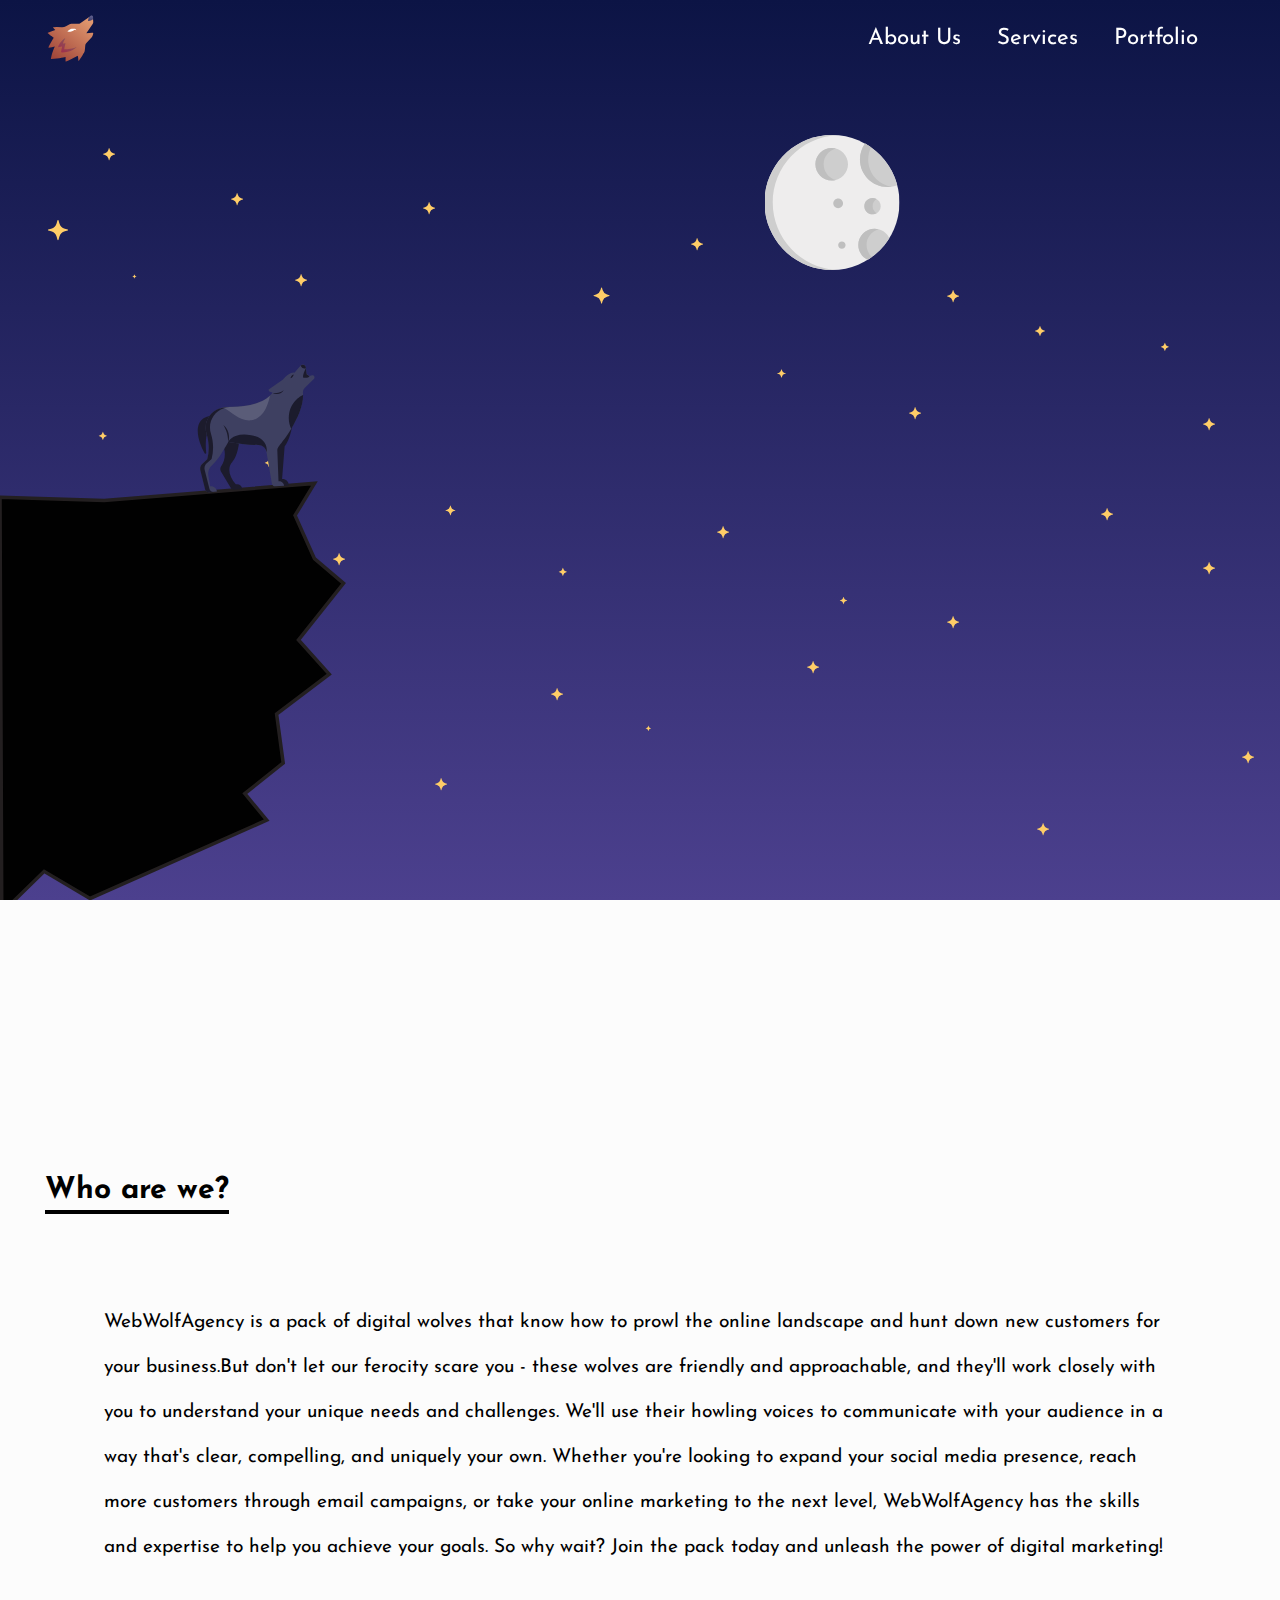
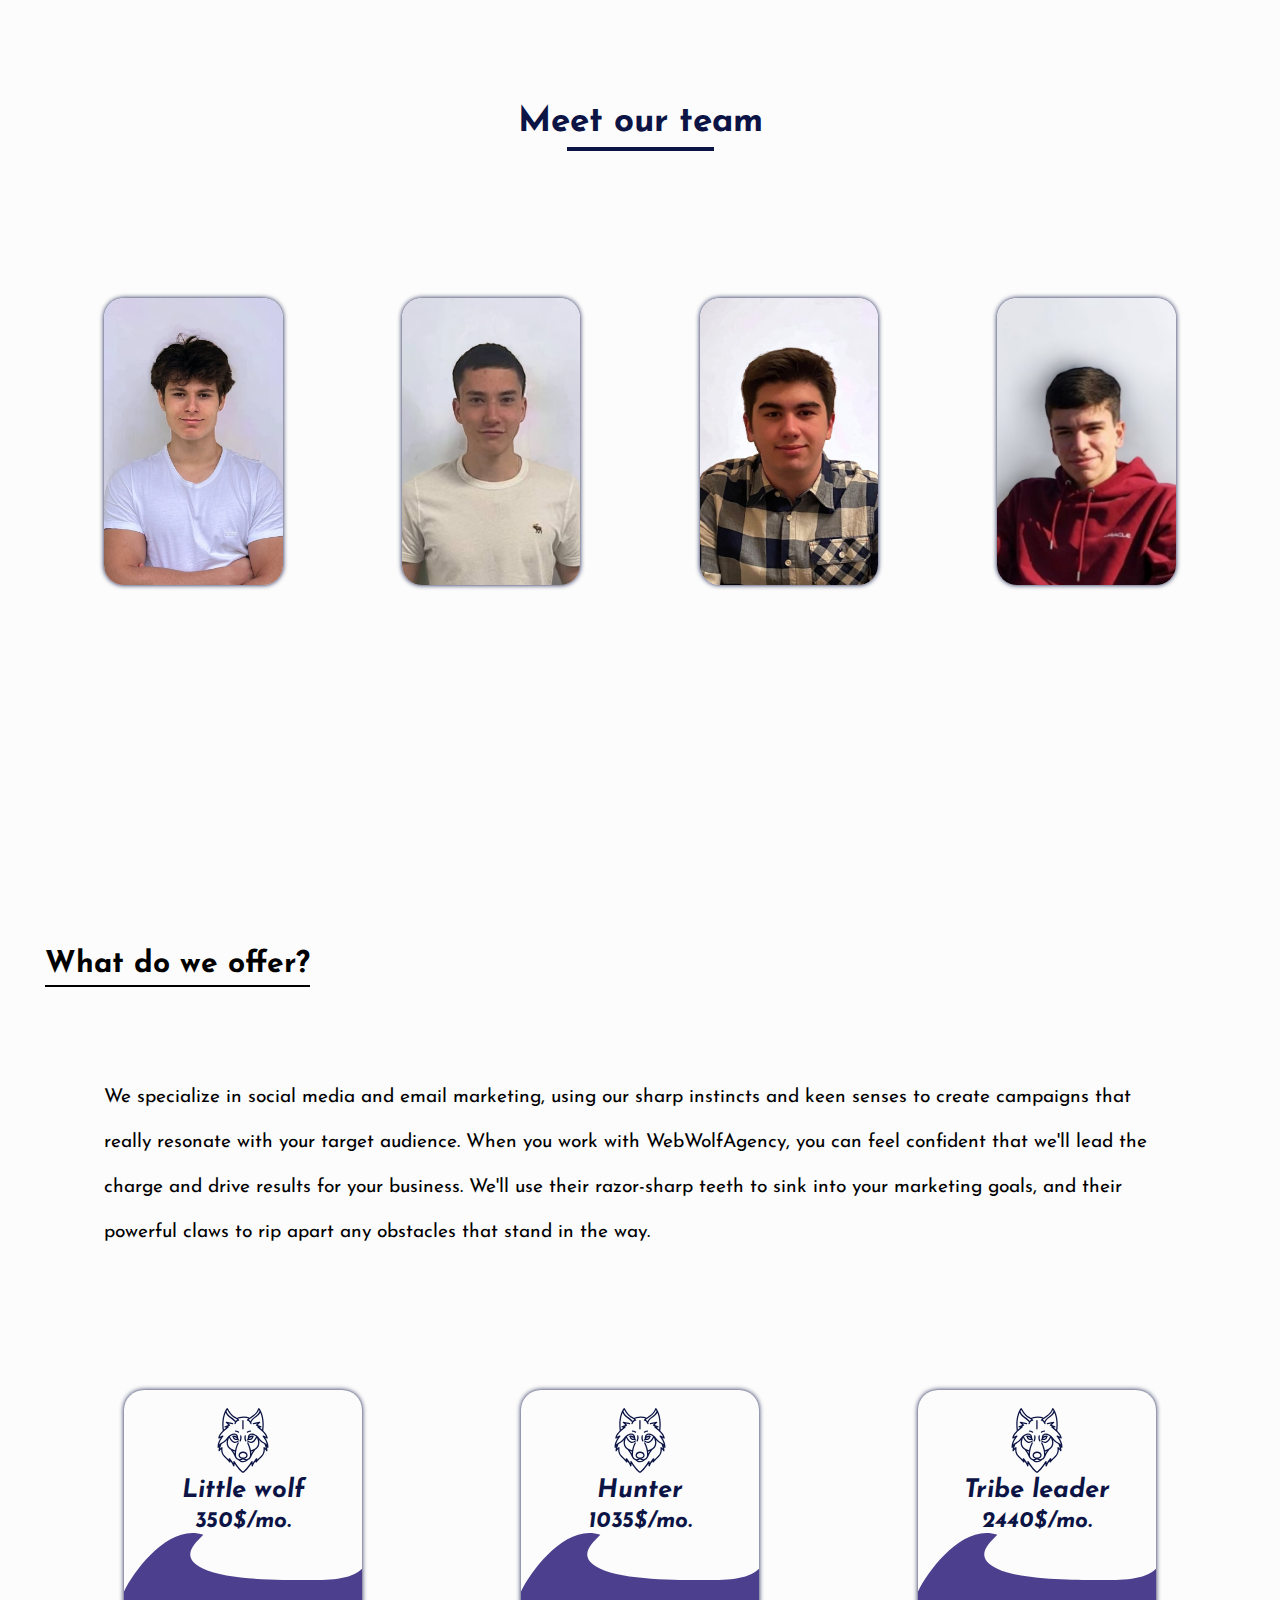
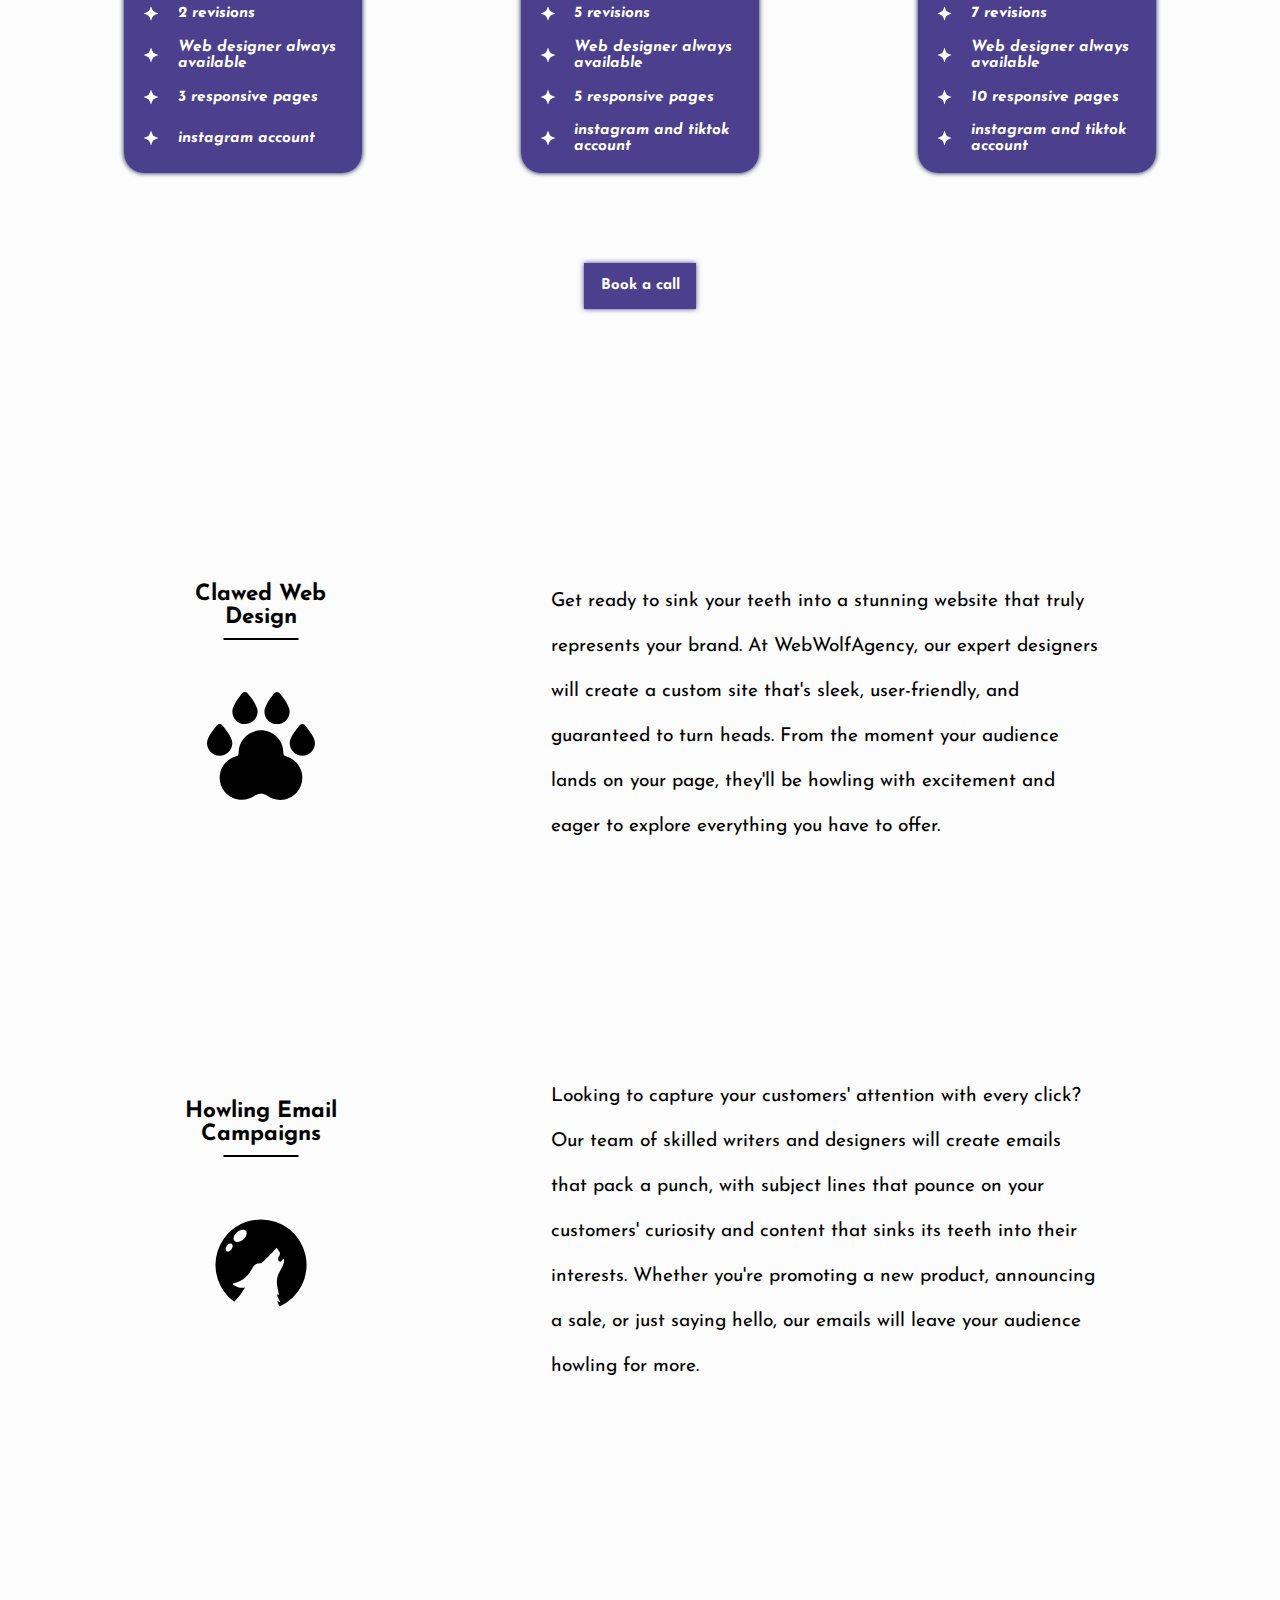
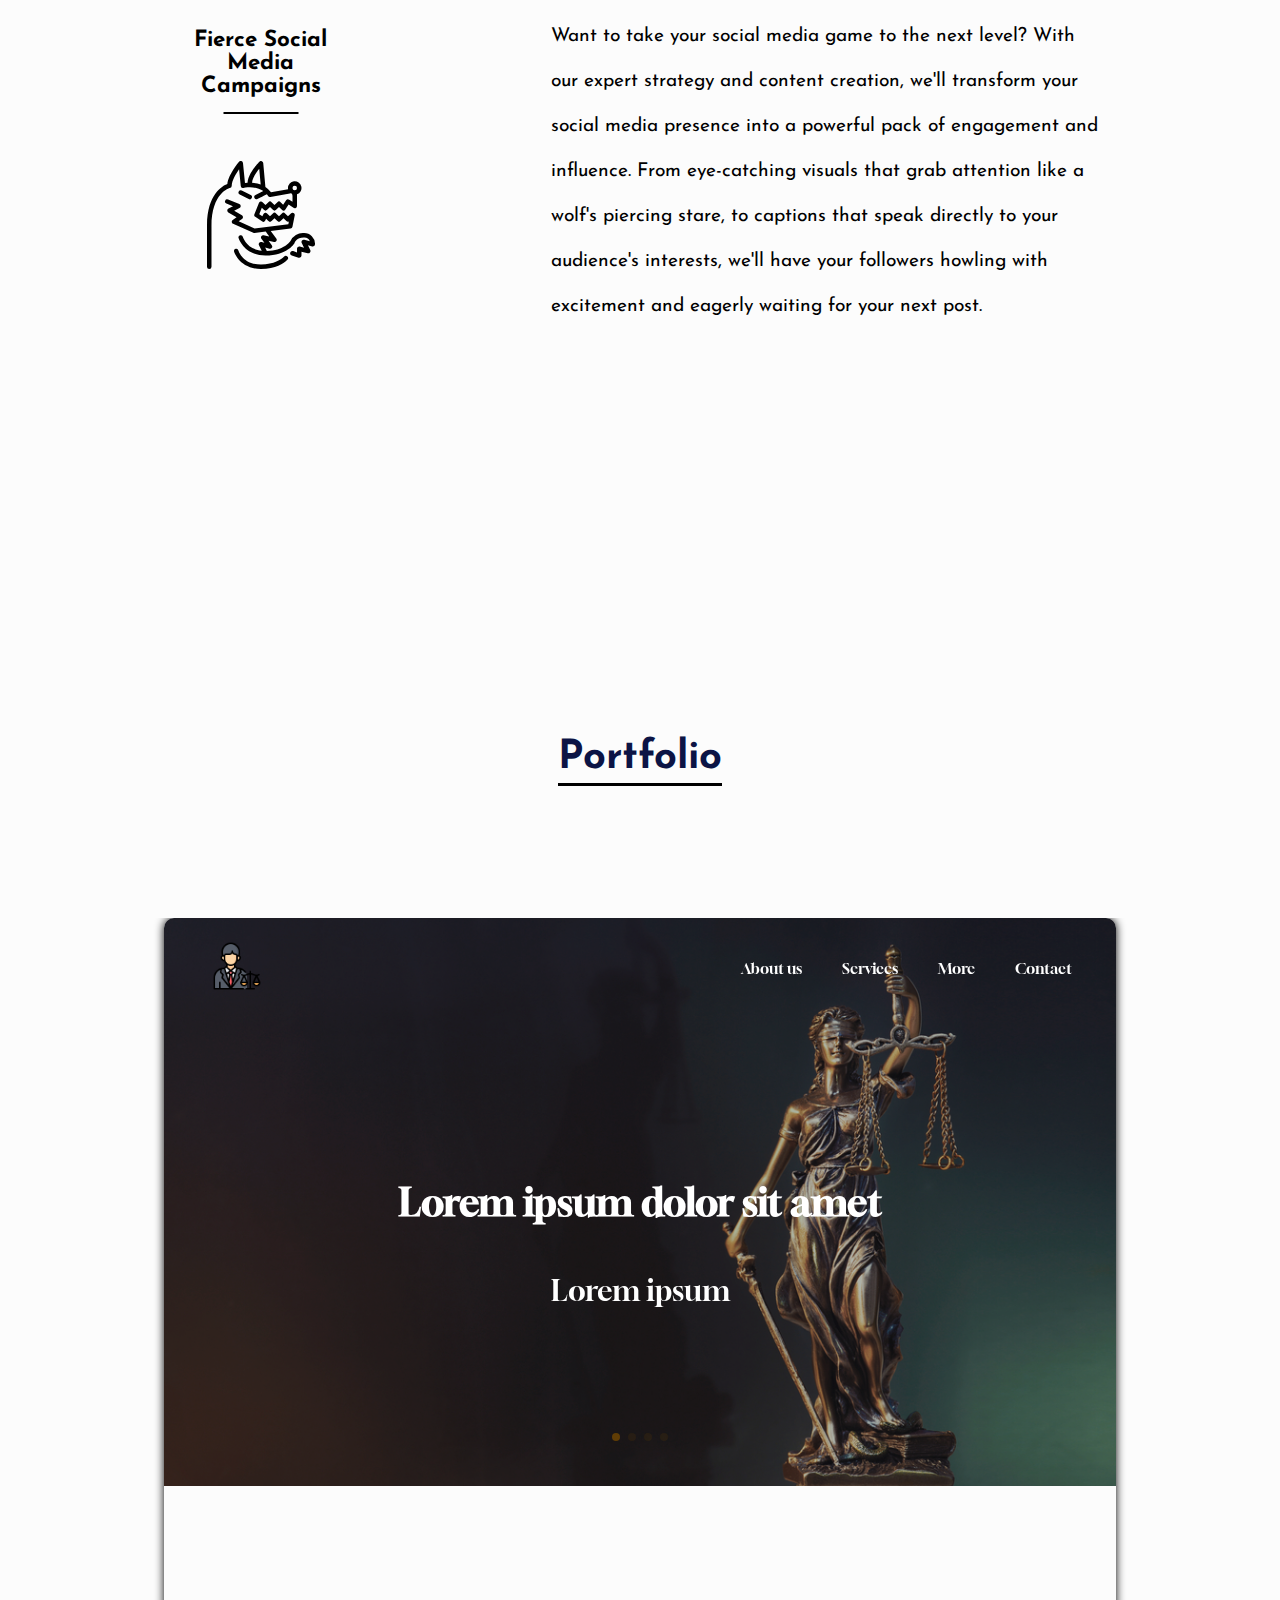
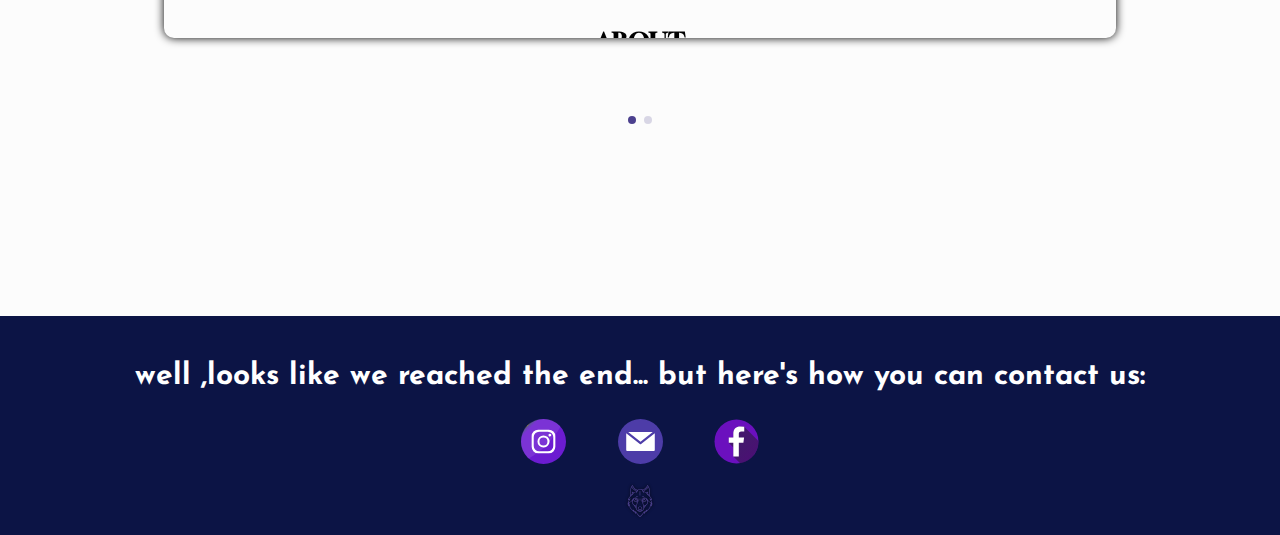
==== commit 60dce345: "A" ====
--- a/index.html
+++ b/index.html
@@ -256,6 +256,9 @@
          <a href="mailto:aleksa@webwolfagency.org" target="_blank" class="imejl" >
             <img   src="/img/gmail.svg" alt="instagram">
         </a>
+        <a href="https://www.facebook.com/profile.php?id=100091526392772" target="_blank" class="imejl" >
+            <img   src="/img/facebook.svg" alt="instagram">
+        </a>
     </div>
     <div class="logo"><a href="#"><img src="/img/groundLogo.svg" alt=""></a></div>
 </div>
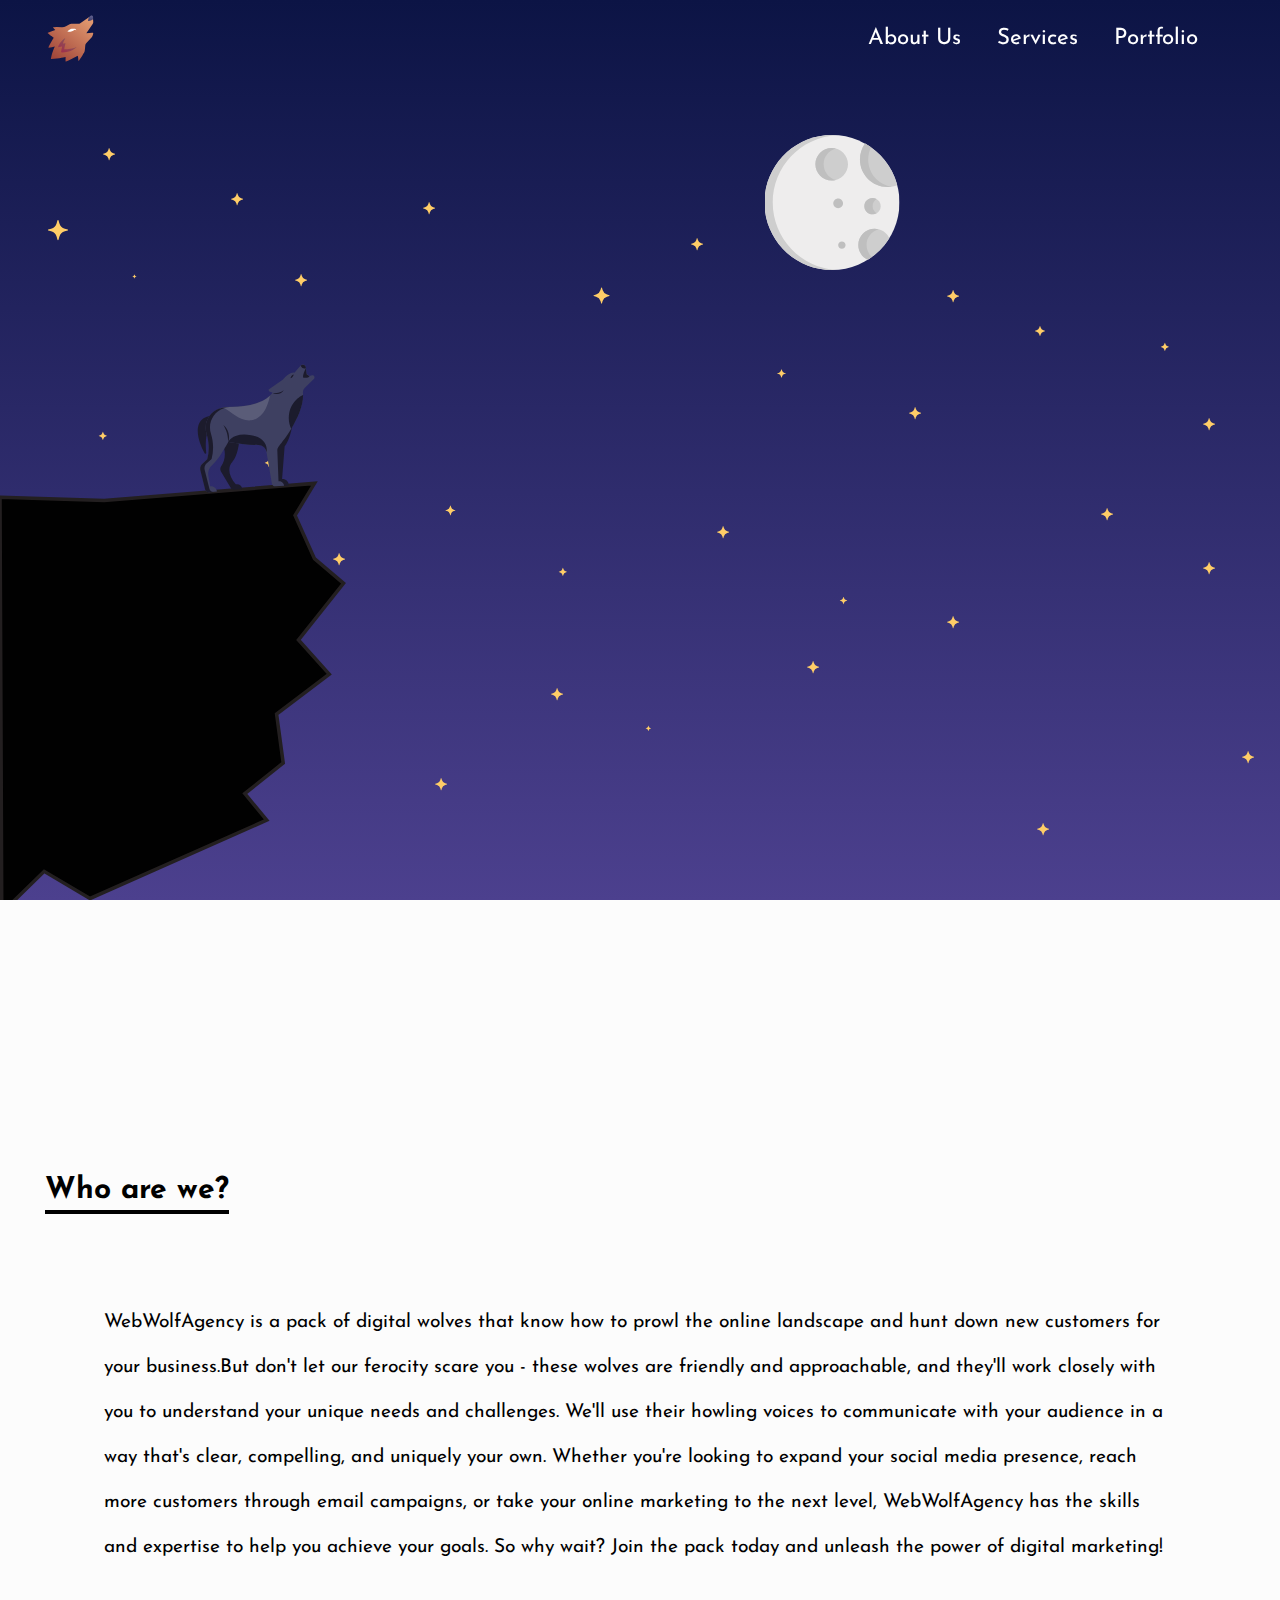
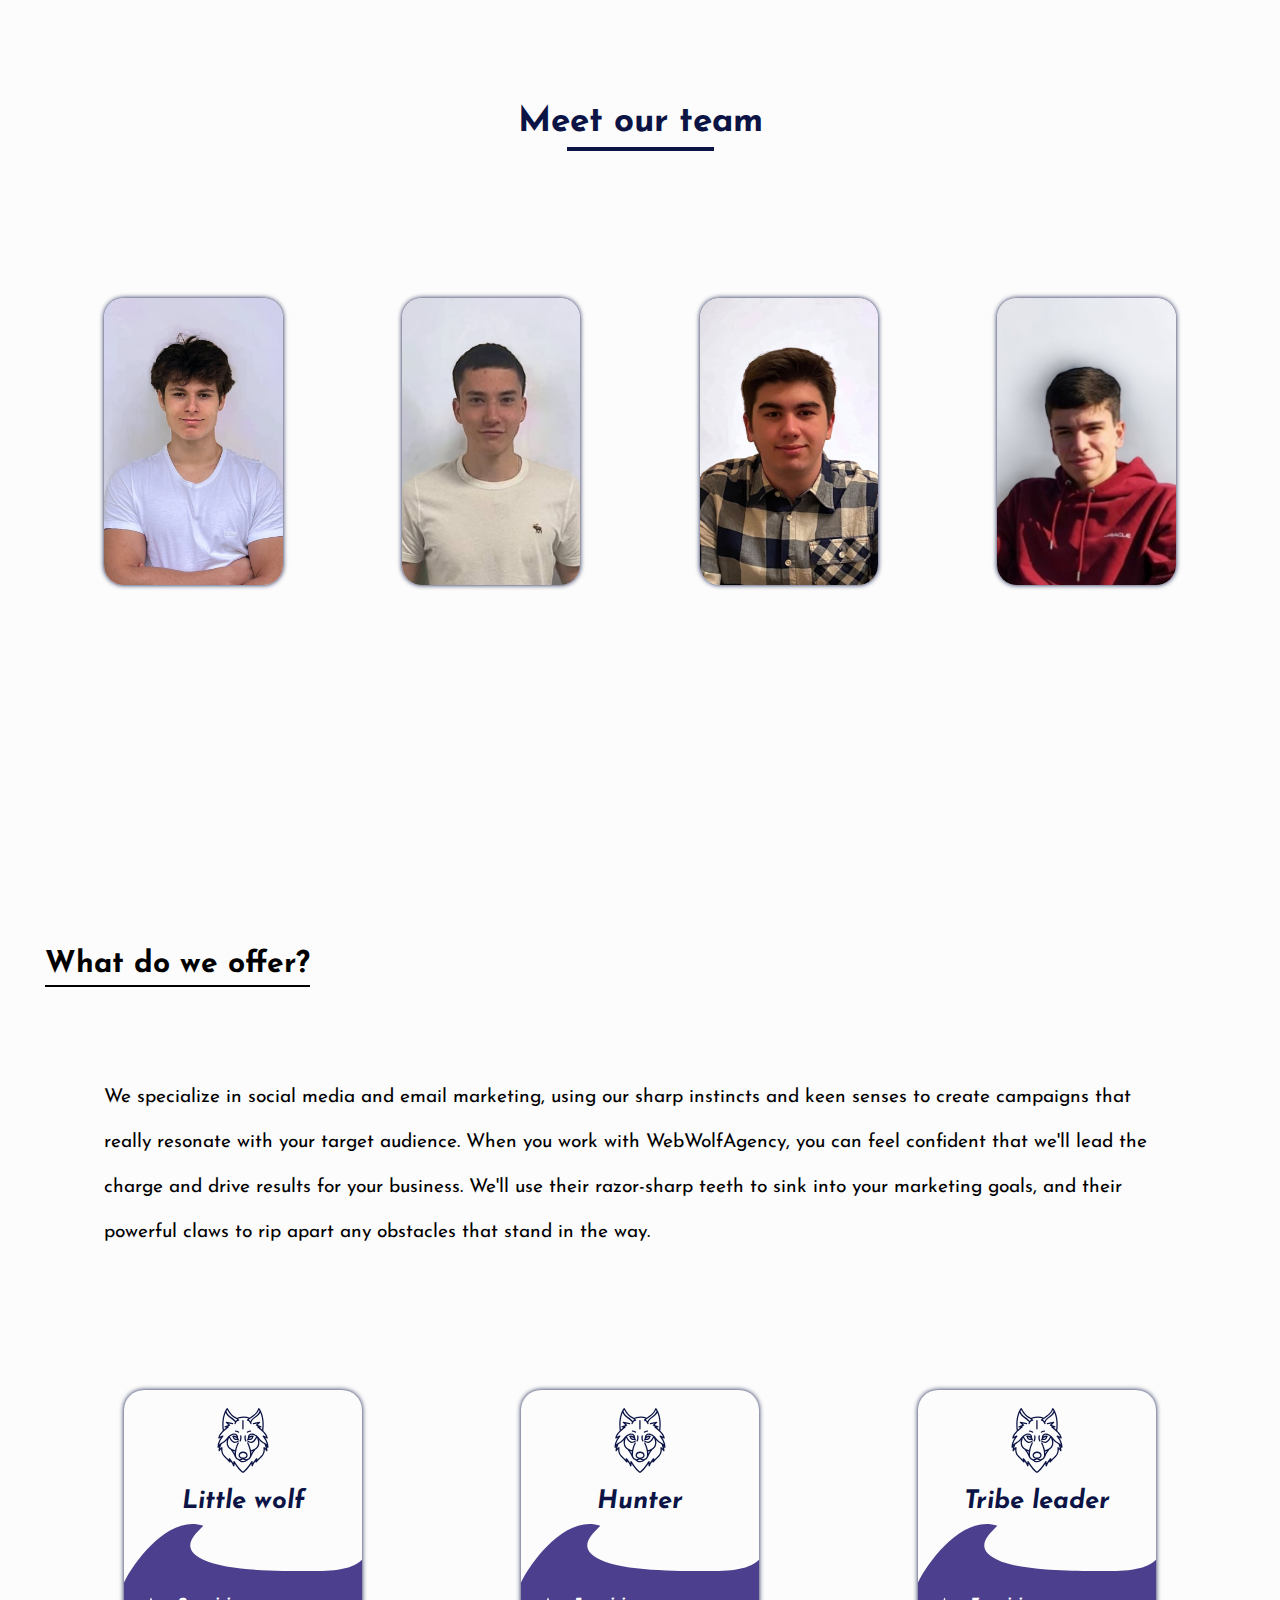
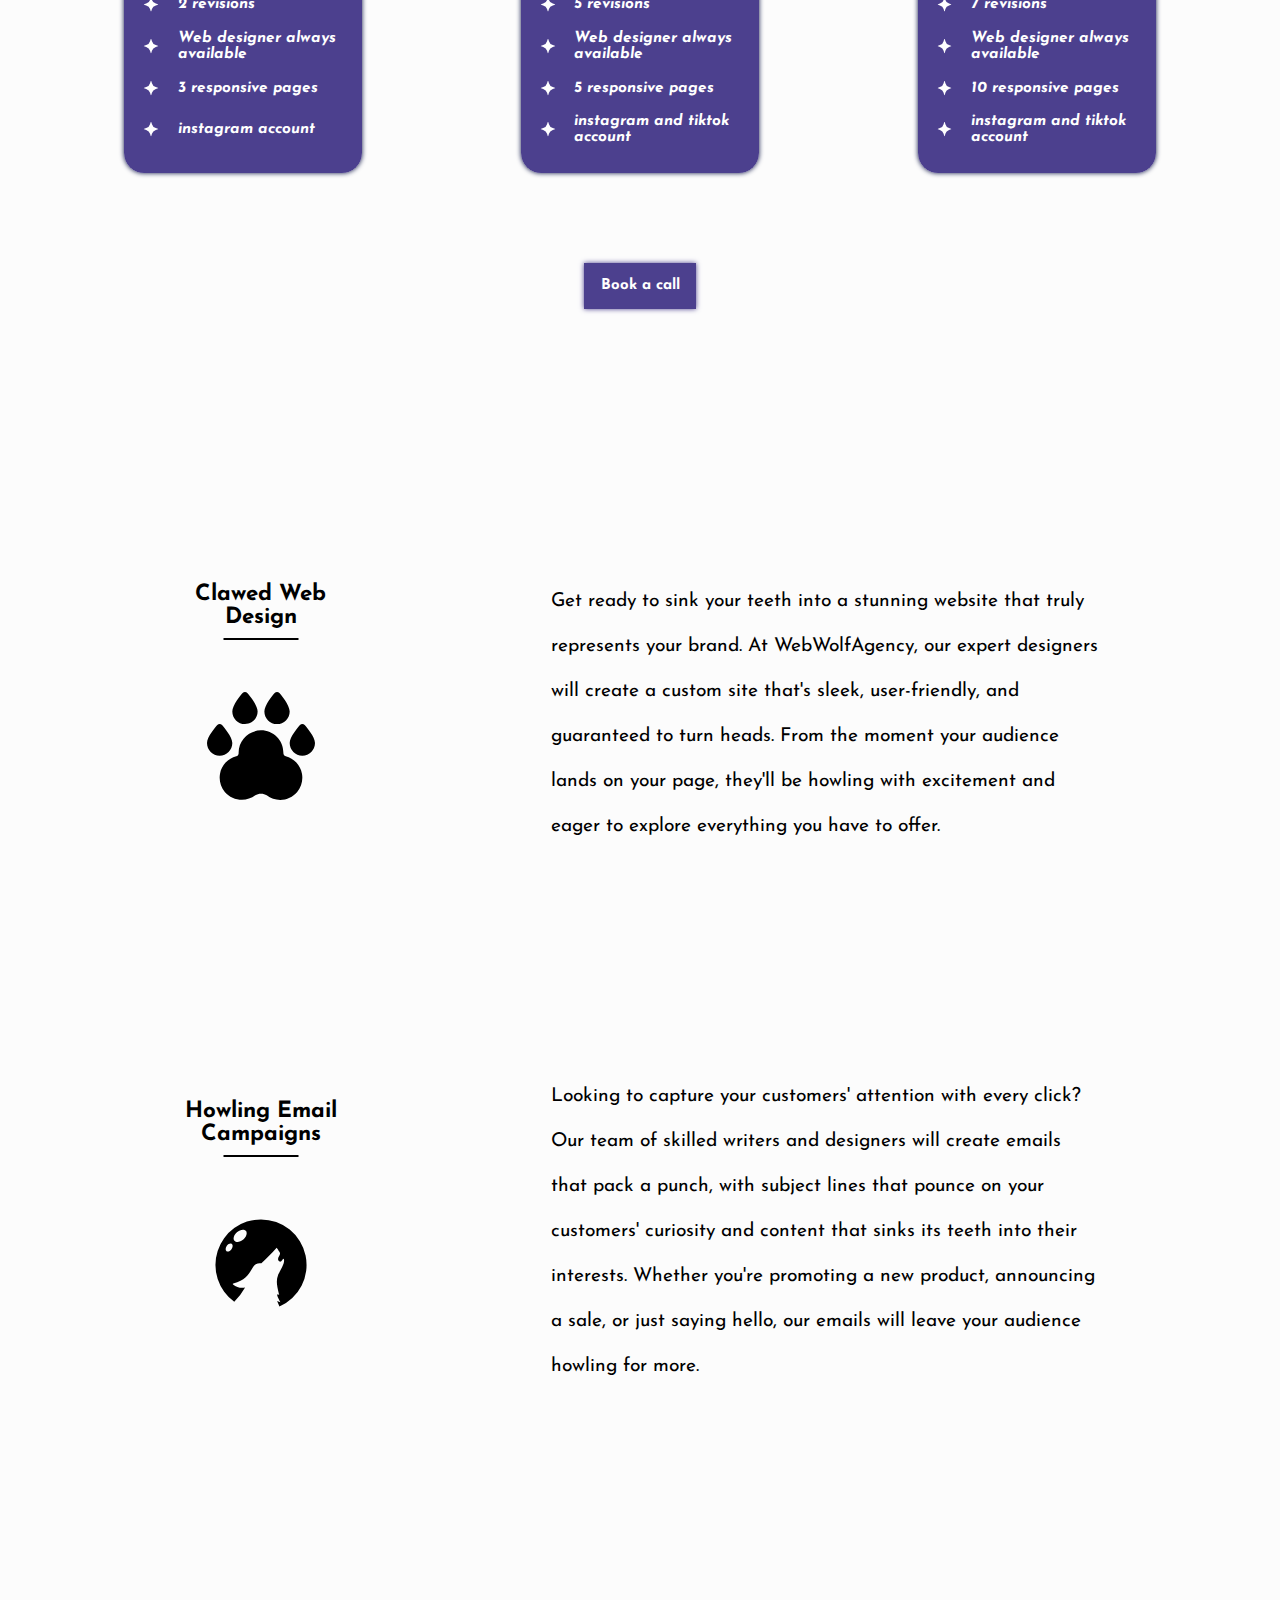
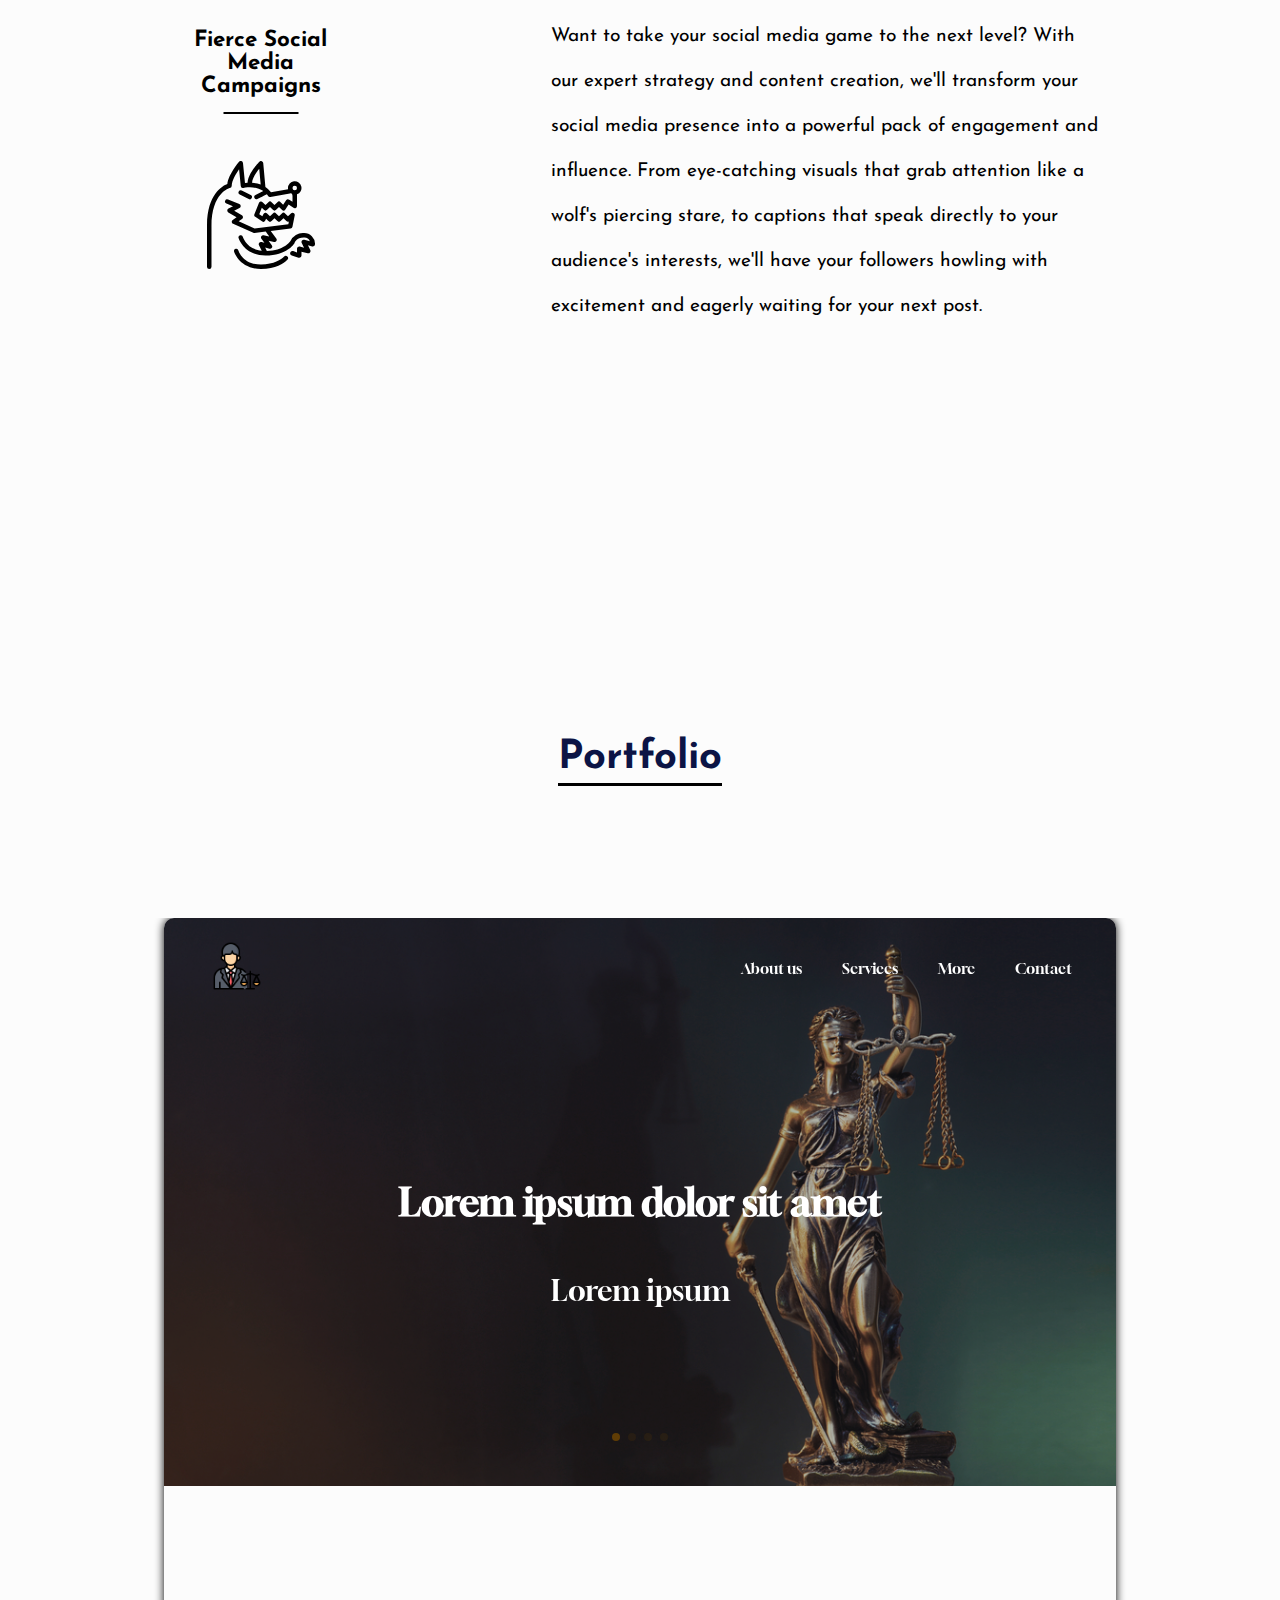
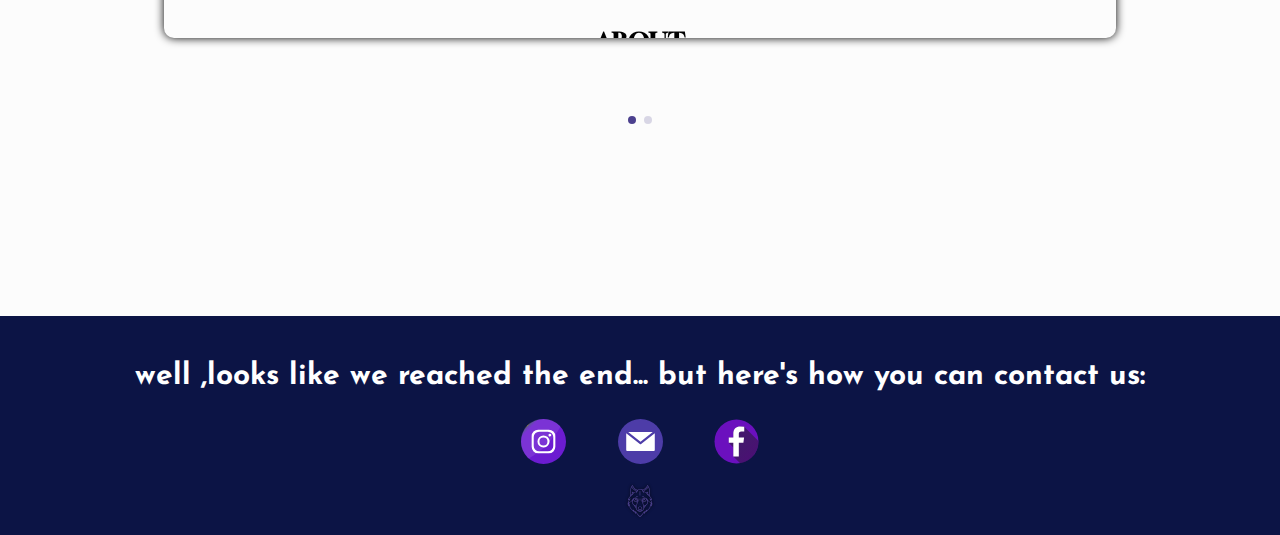
==== commit c9c1a311: "a" ====
--- a/index.html
+++ b/index.html
@@ -131,7 +131,6 @@
     <div class="logo"><img src="/img/groundLogo.svg" alt=""></div>
     <div class="naslov">
         <h1>Little wolf</h1>
-        <h3>350$</h3>
     </div>
     <div class="stvari">
         <div class="stvar"><img src="/img/zvezde.svg" alt=""><p>2 revisions</p></div>
@@ -144,7 +143,6 @@
     <div class="logo"><img src="/img/groundLogo.svg" alt=""></div>
     <div class="naslov">
         <h1>Hunter</h1>
-        <h3>1035$</h3>
     </div>
     <div class="stvari">
         <div class="stvar"><img src="/img/zvezde.svg" alt=""><p>5 revisions</p></div>
@@ -157,7 +155,6 @@
     <div class="logo"><img src="/img/groundLogo.svg" alt=""></div>
     <div class="naslov">
         <h1>Tribe leader</h1>
-        <h3>2440$</h3>
     </div>
     <div class="stvari">
         <div class="stvar"><img src="/img/zvezde.svg" alt=""><p>7 revisions</p></div>
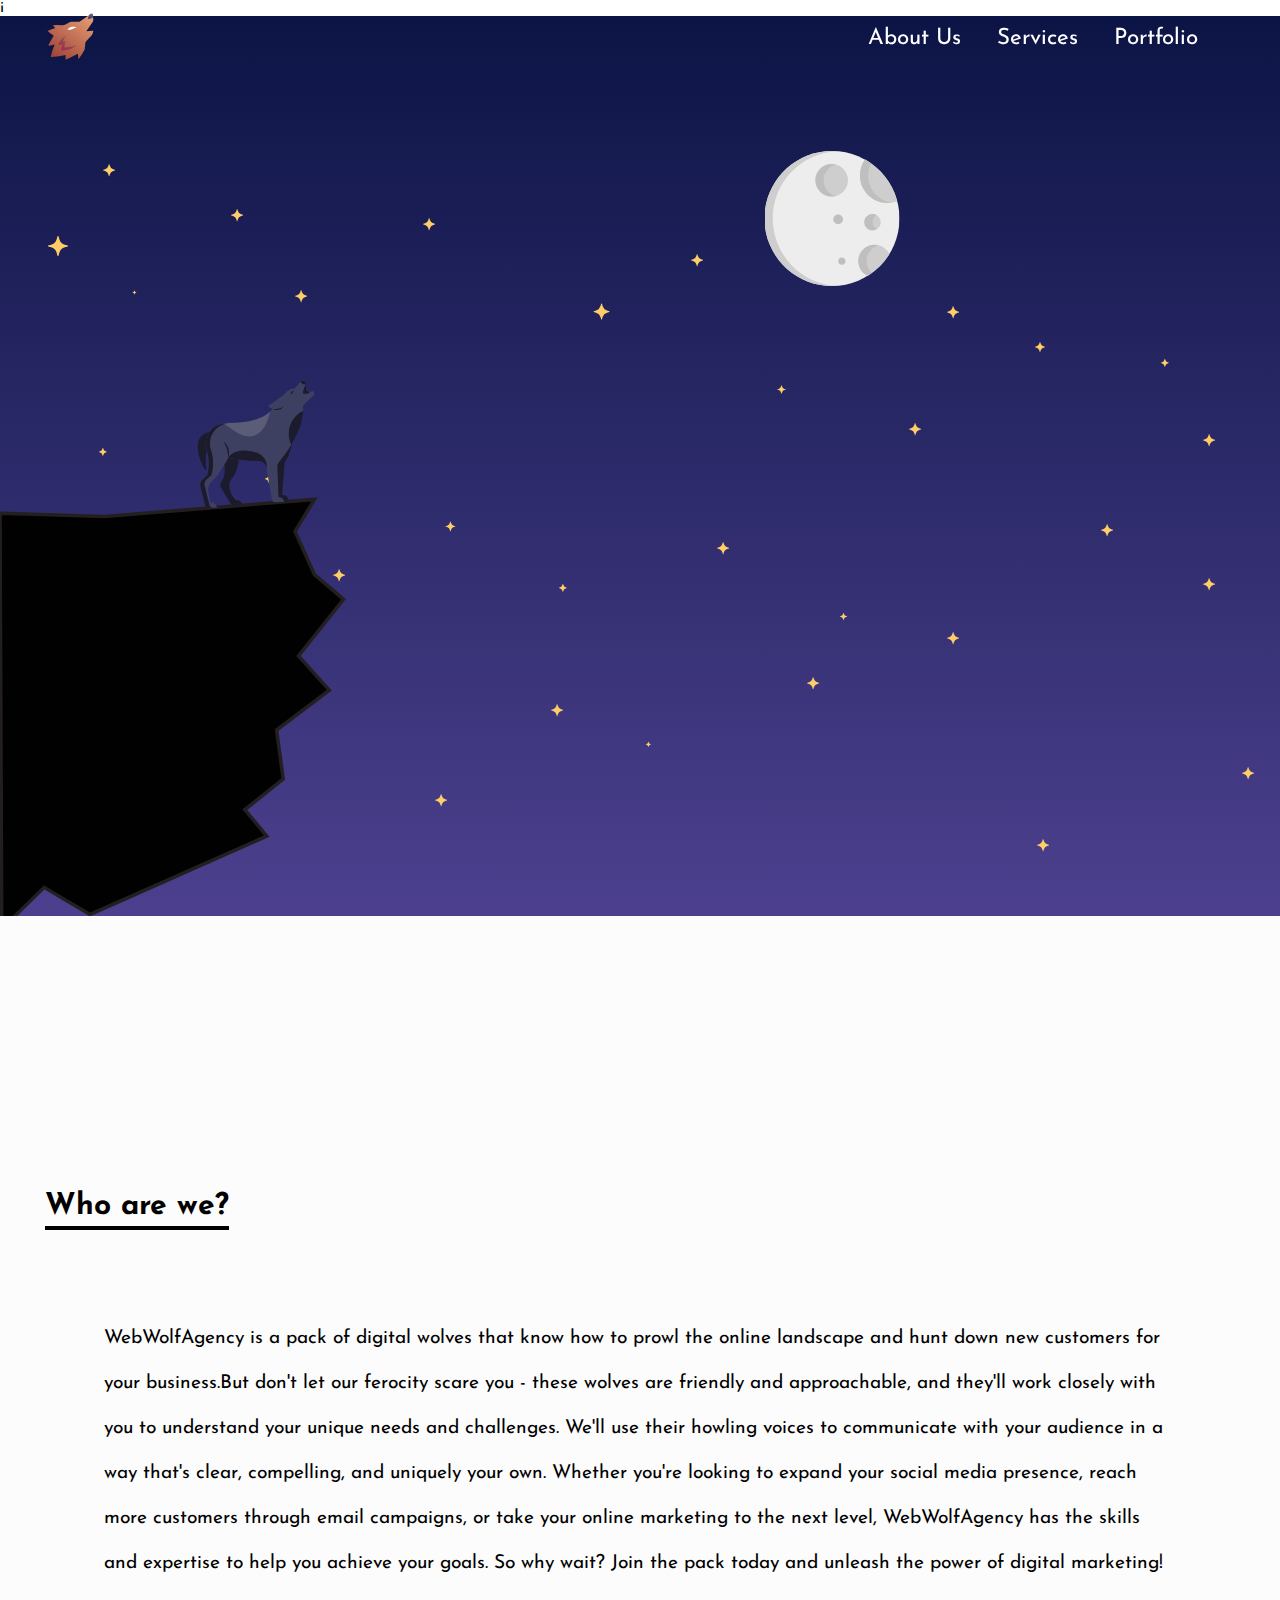
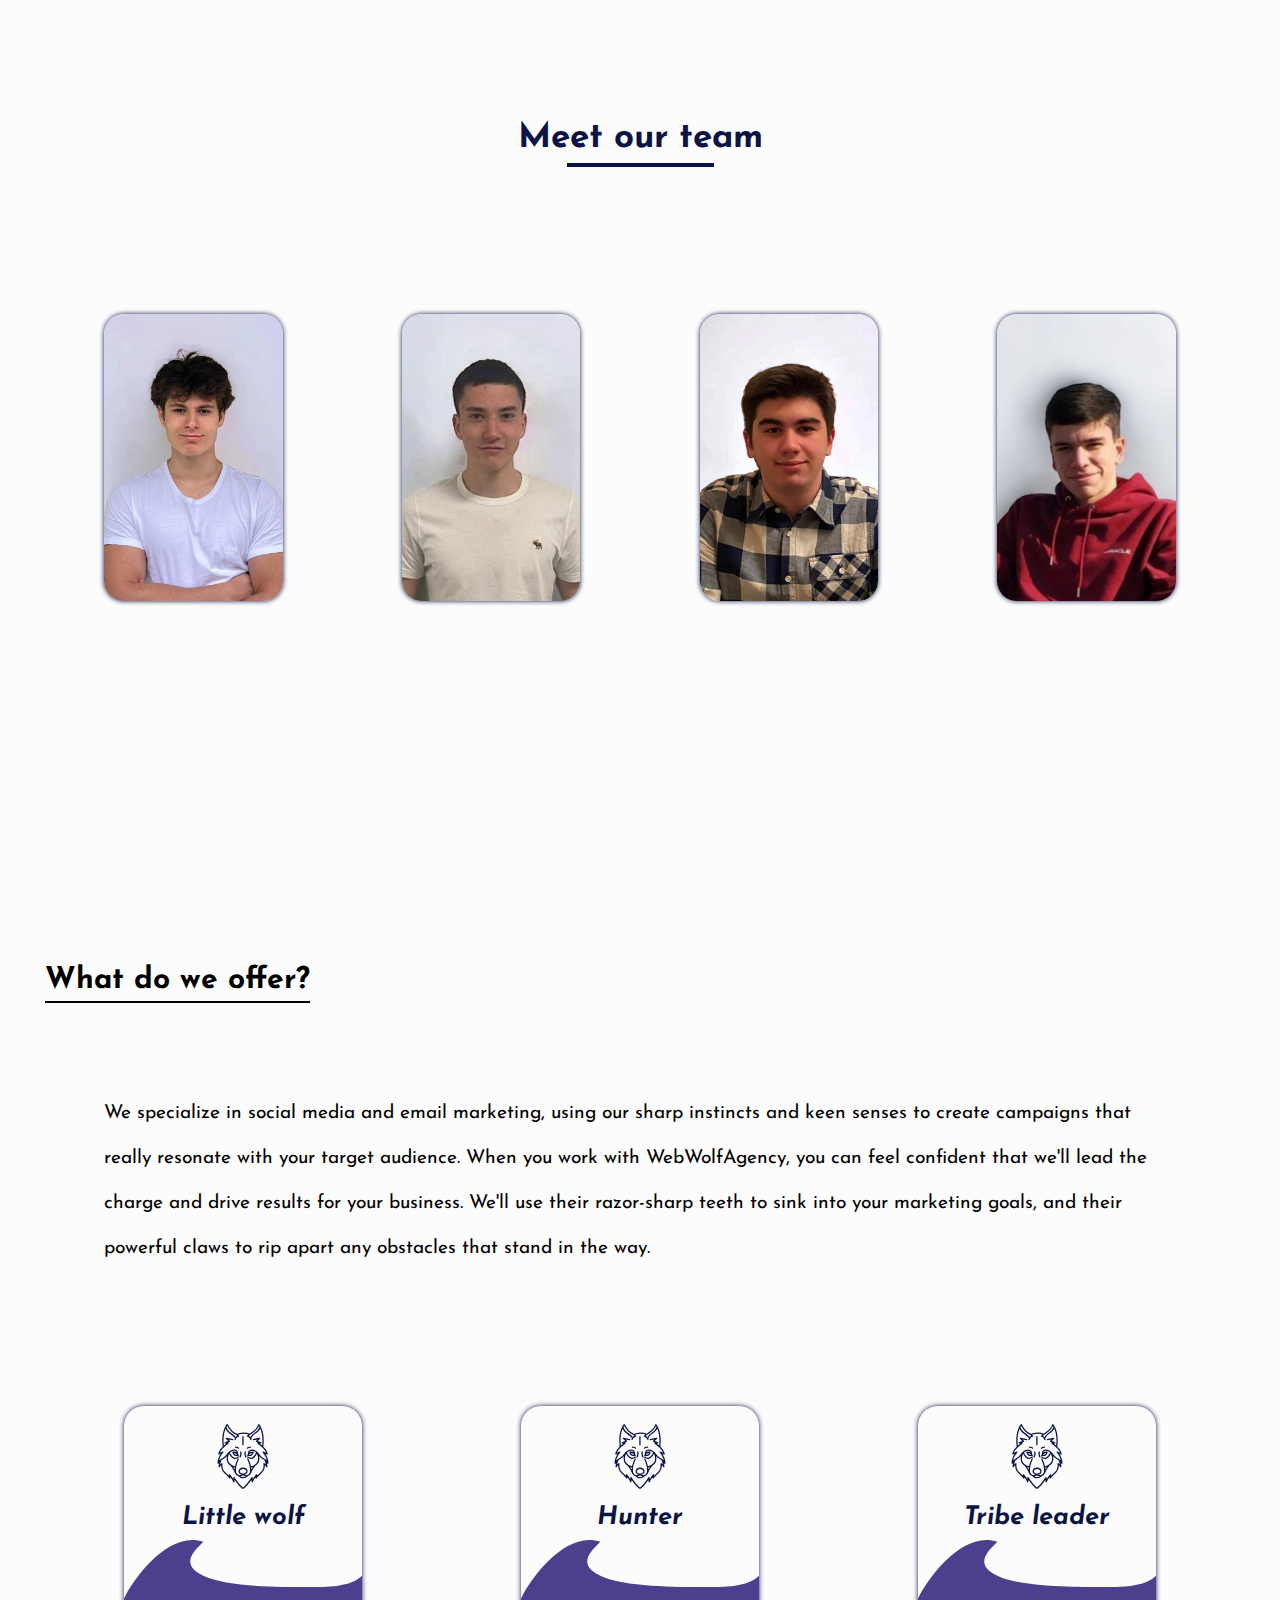
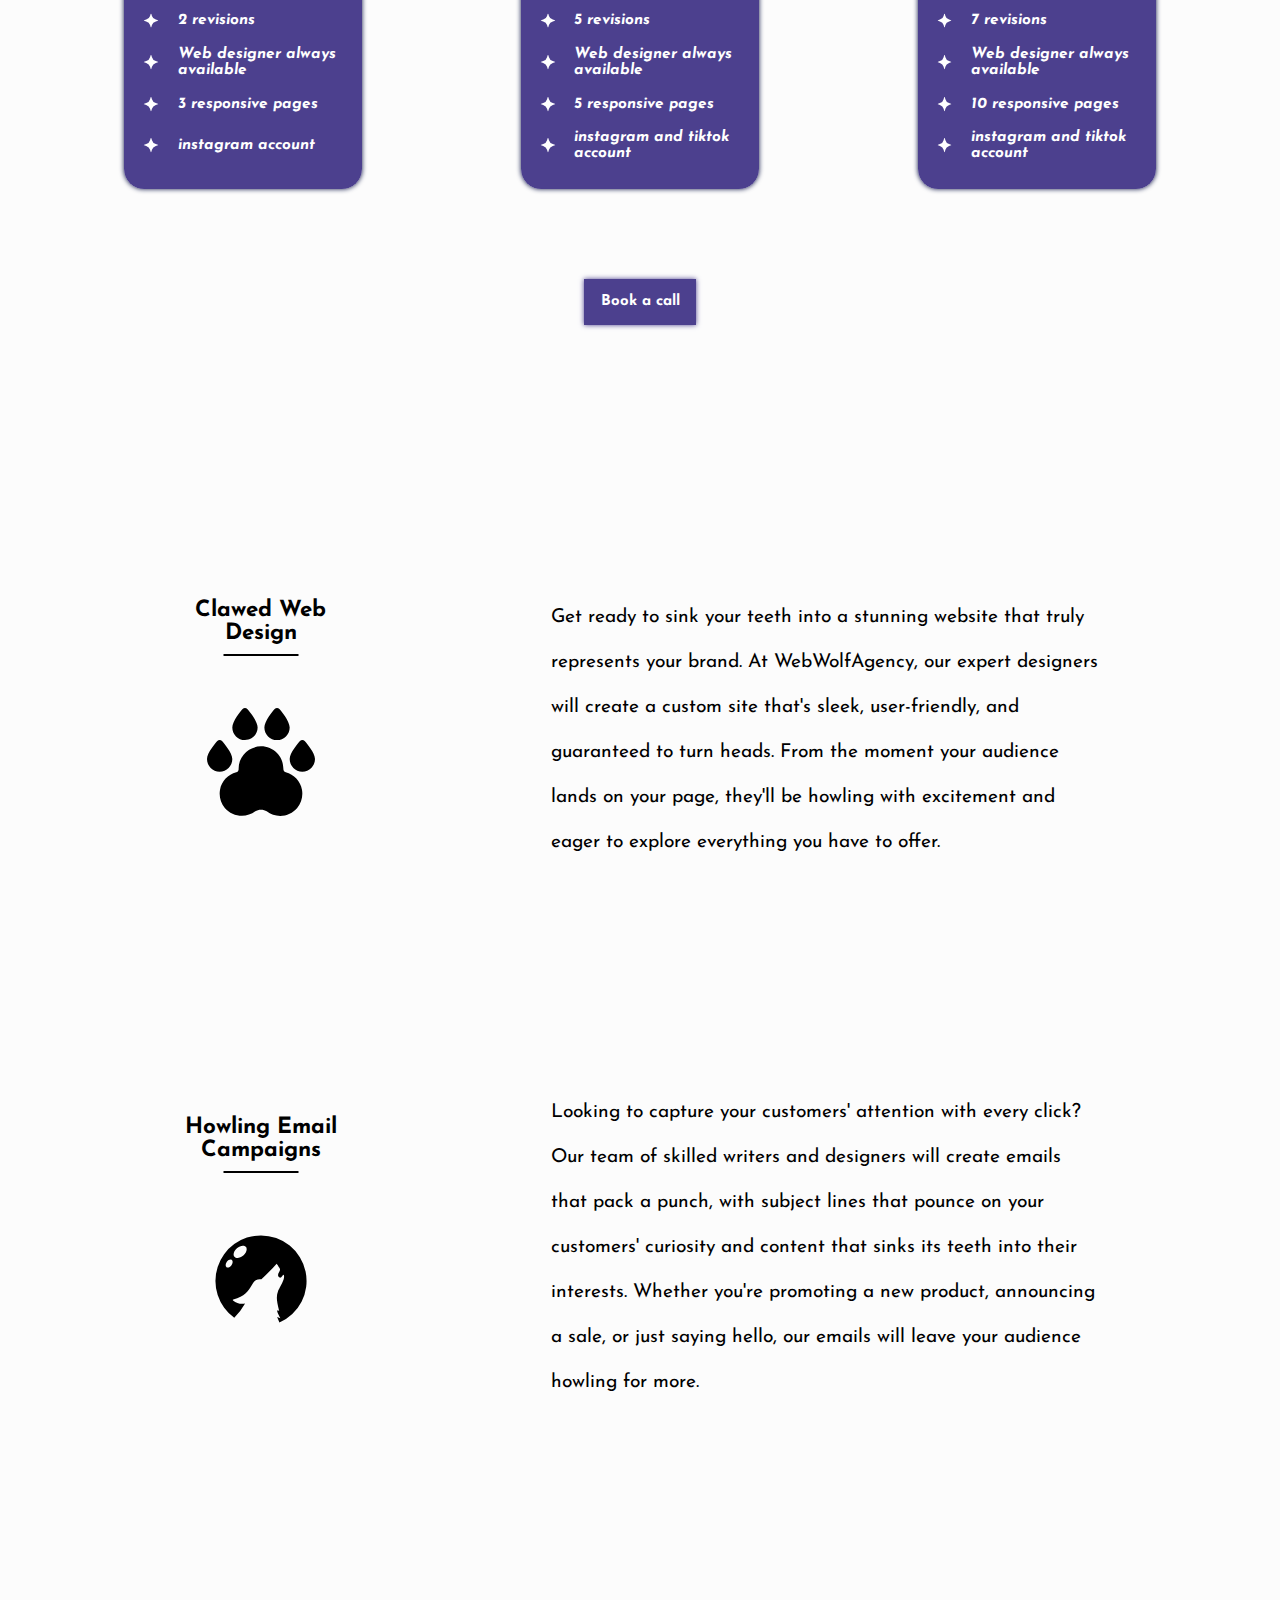
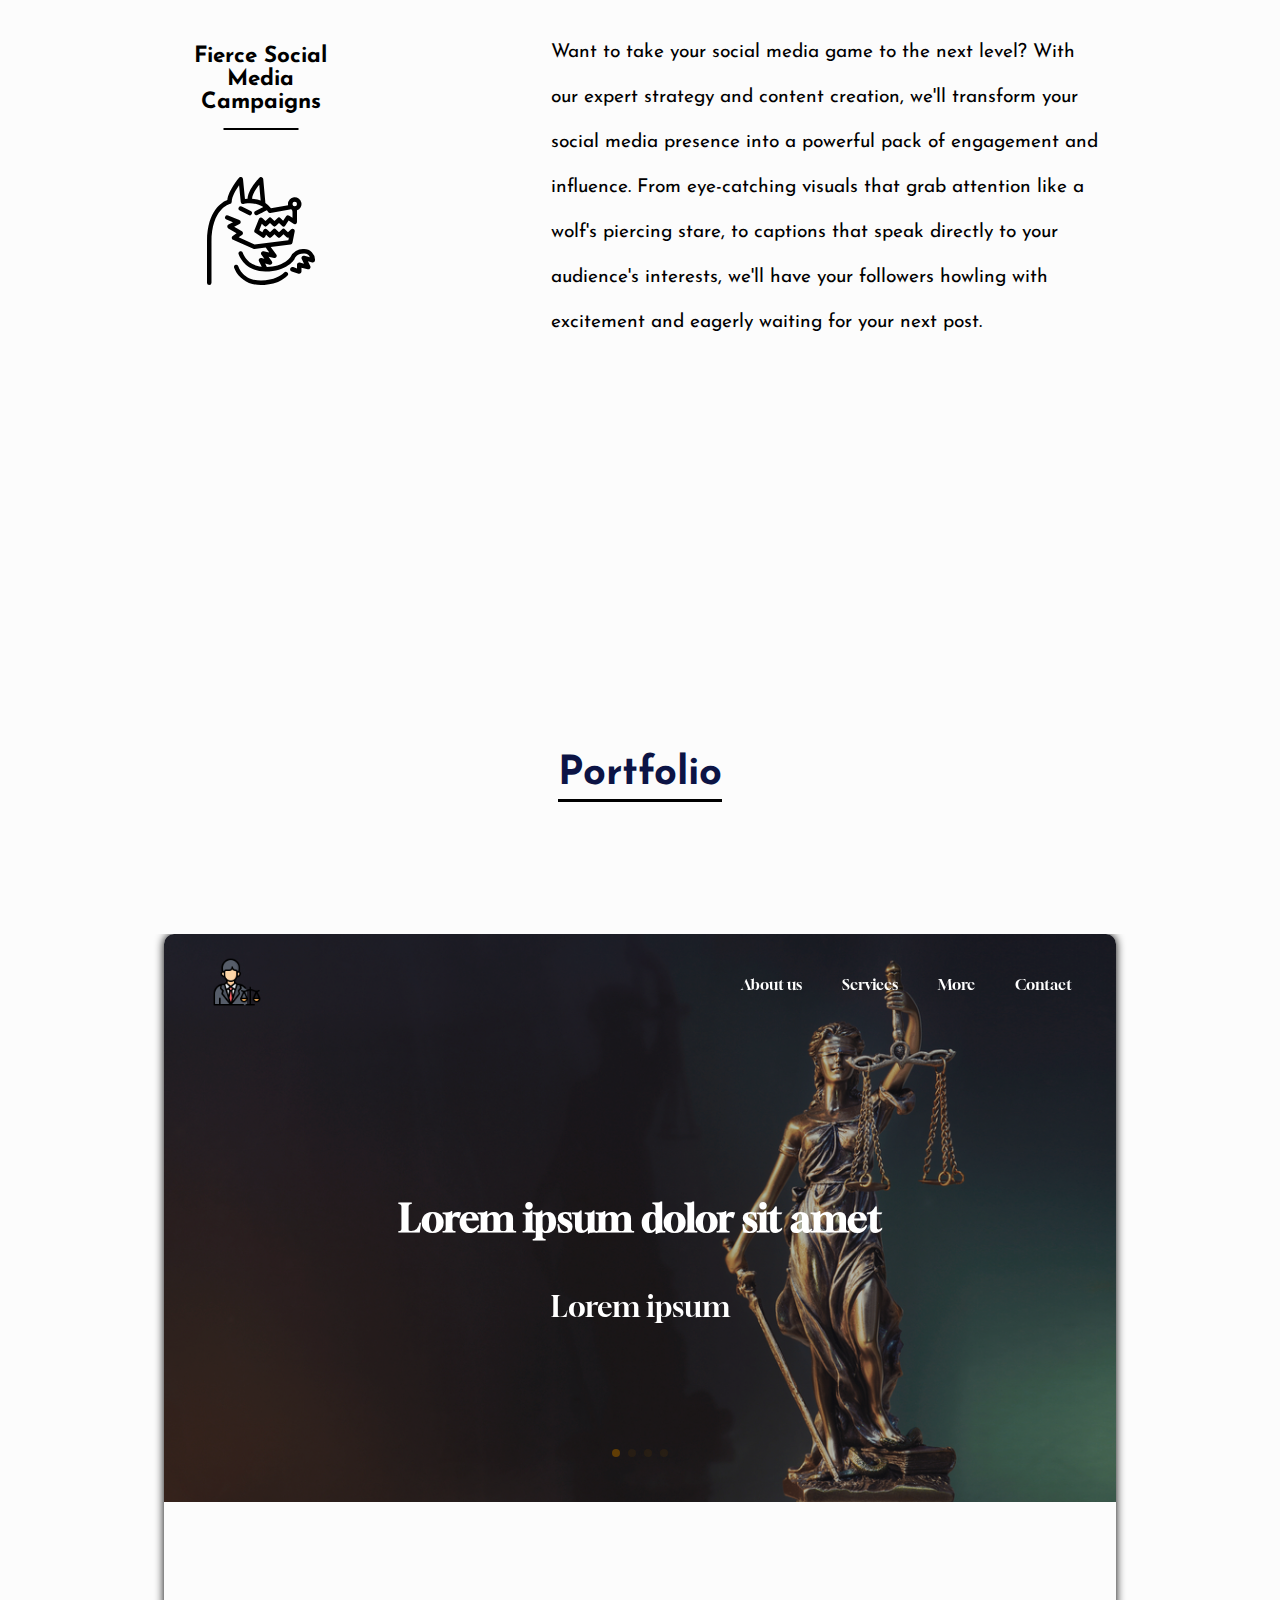
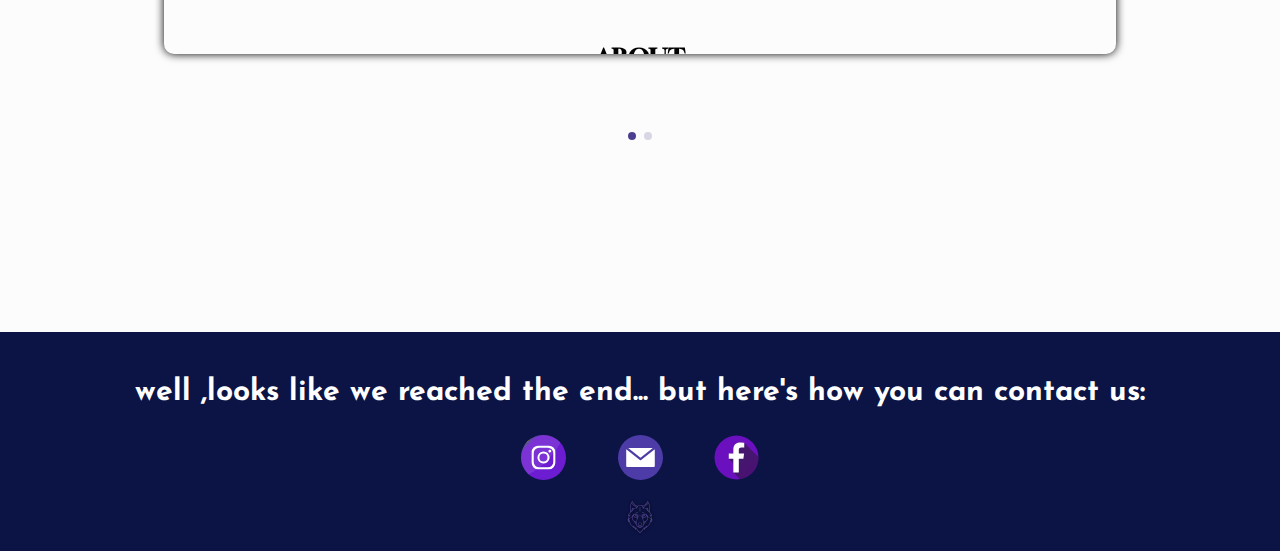
==== commit 872abff0: "a" ====
--- a/index.html
+++ b/index.html
@@ -1,7 +1,7 @@
 <!DOCTYPE html>
 <html lang="en">
 <head>
-    <meta charset="UTF-8">
+    <meta charset="UTF-8">i
     <meta http-equiv="X-UA-Compatible" content="IE=edge">
     <meta name="viewport" content="width=device-width, initial-scale=1.0">
     <title>Web Wolf Agency</title>
@@ -15,7 +15,7 @@
 </head>
 <body>
     <nav>
-        <img src="/img/wolflogo.svg" alt="">
+       <a href="#"> <img src="/img/wolflogo.svg" alt=""></a>
     <ul>
         <li>About Us</li>
         <li>Services</li>
@@ -100,7 +100,7 @@
             <div class="img">
                 <div class="hover">
                     <h3>Dušan Tomić</h3>
-                    <p>SMA expert</p>
+                    <p>SMMA expert</p>
                 </div>
 
             </div>
@@ -250,6 +250,7 @@
     </h4>
     <div class="social">
          <img src="/img/instagram.svg" alt="instagram">
+         
          <a href="mailto:aleksa@webwolfagency.org" target="_blank" class="imejl" >
             <img   src="/img/gmail.svg" alt="instagram">
         </a>
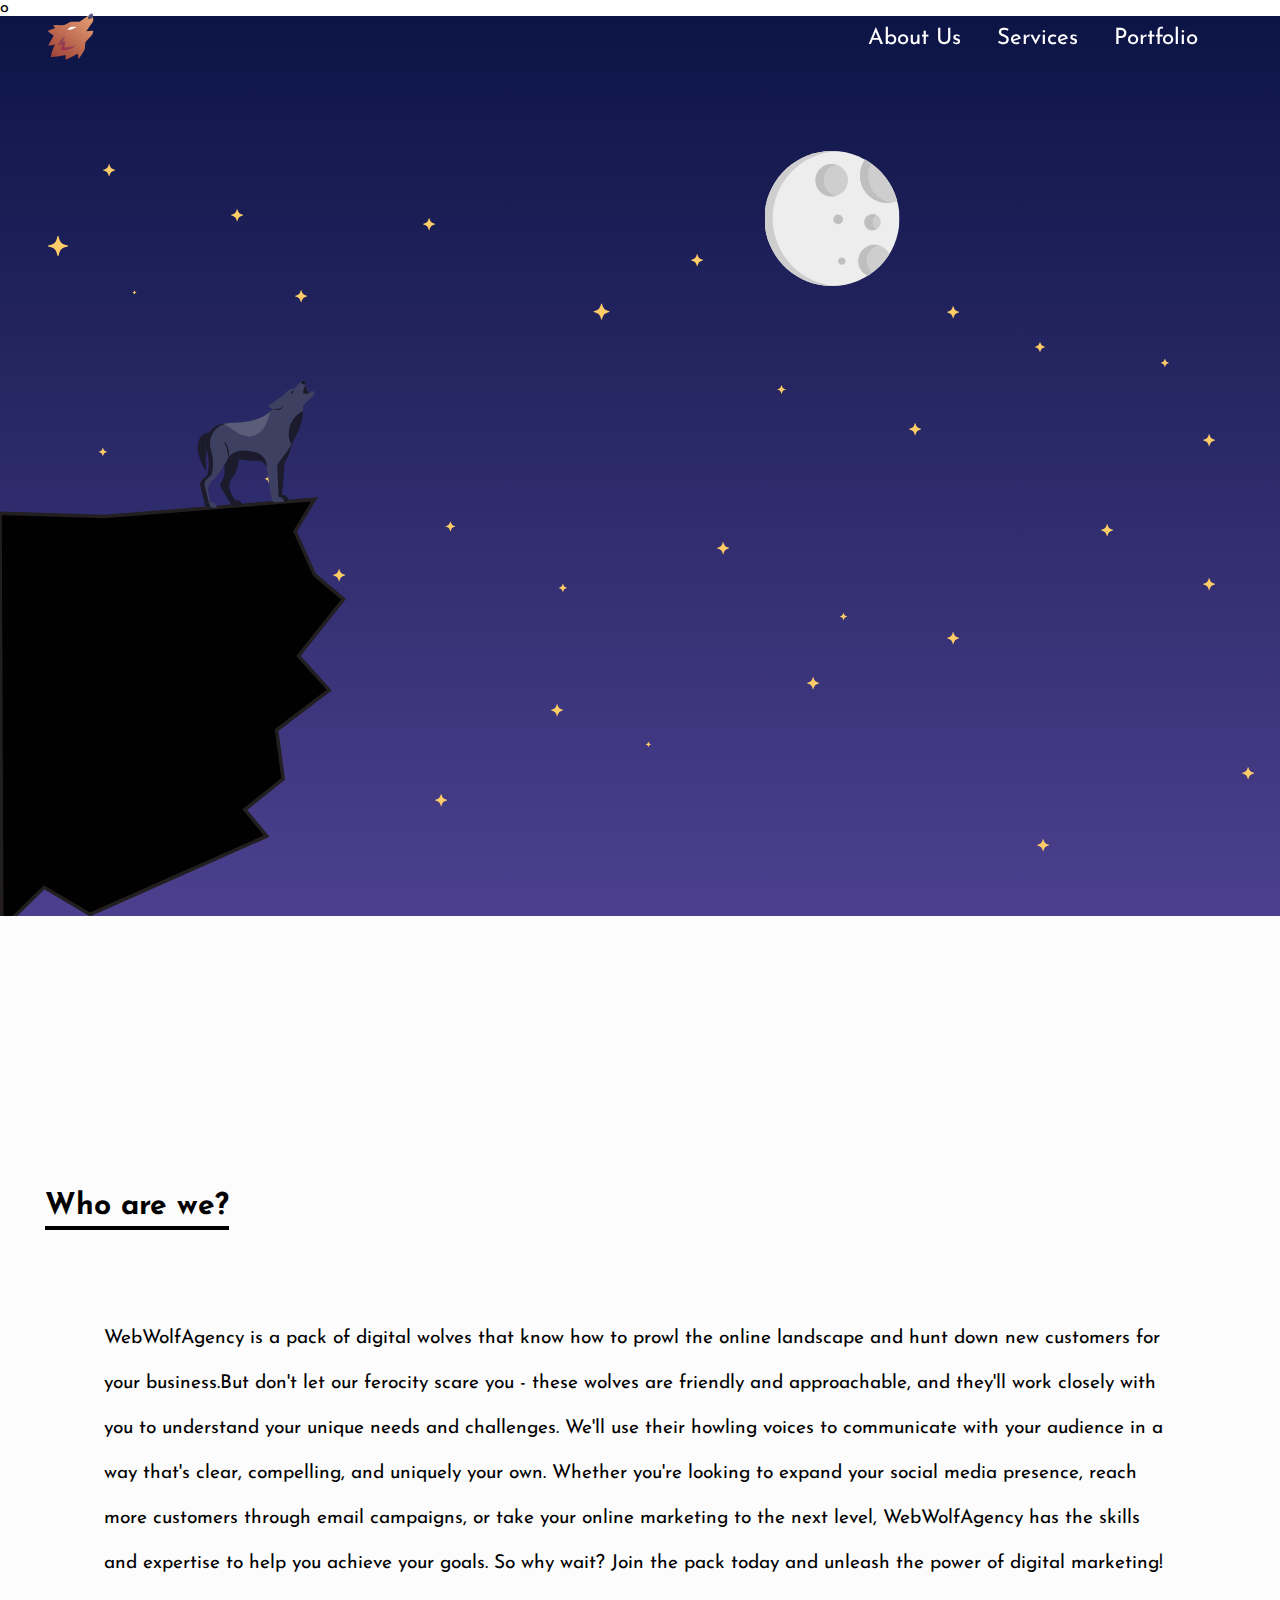
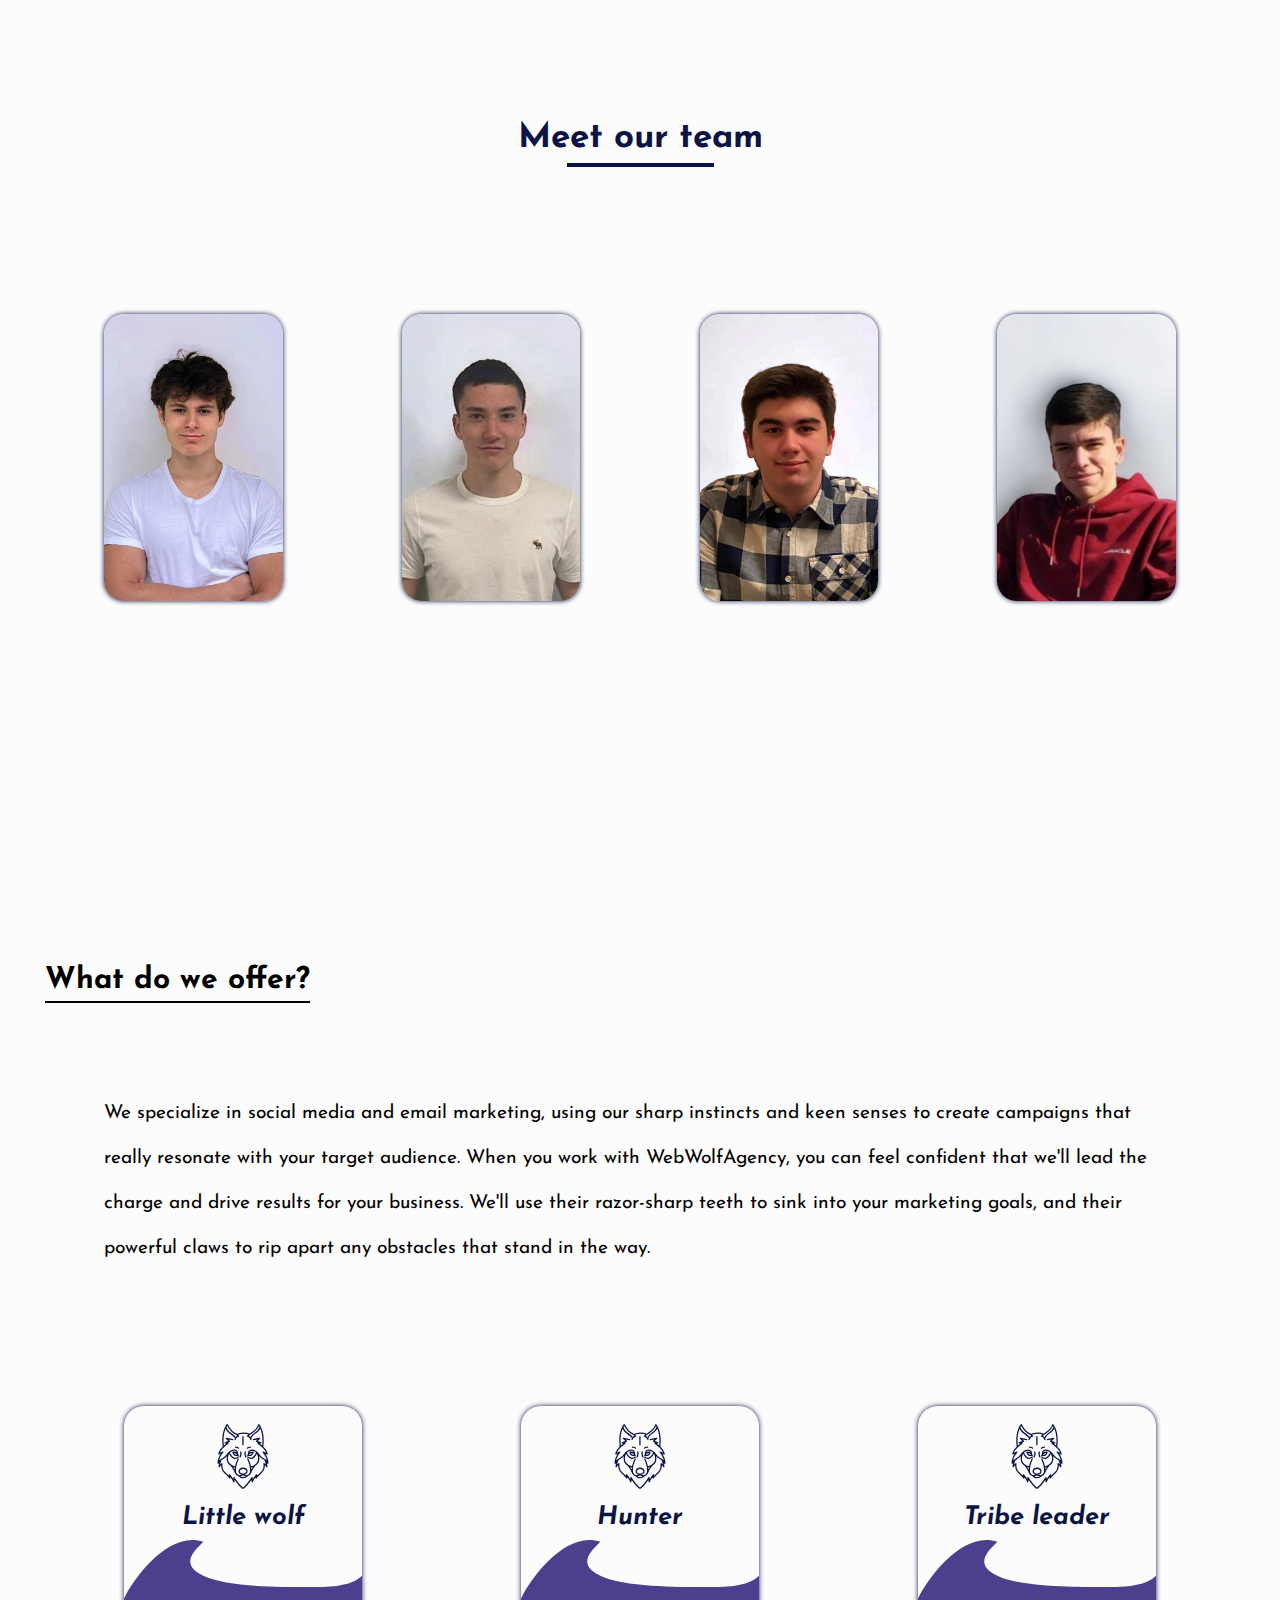
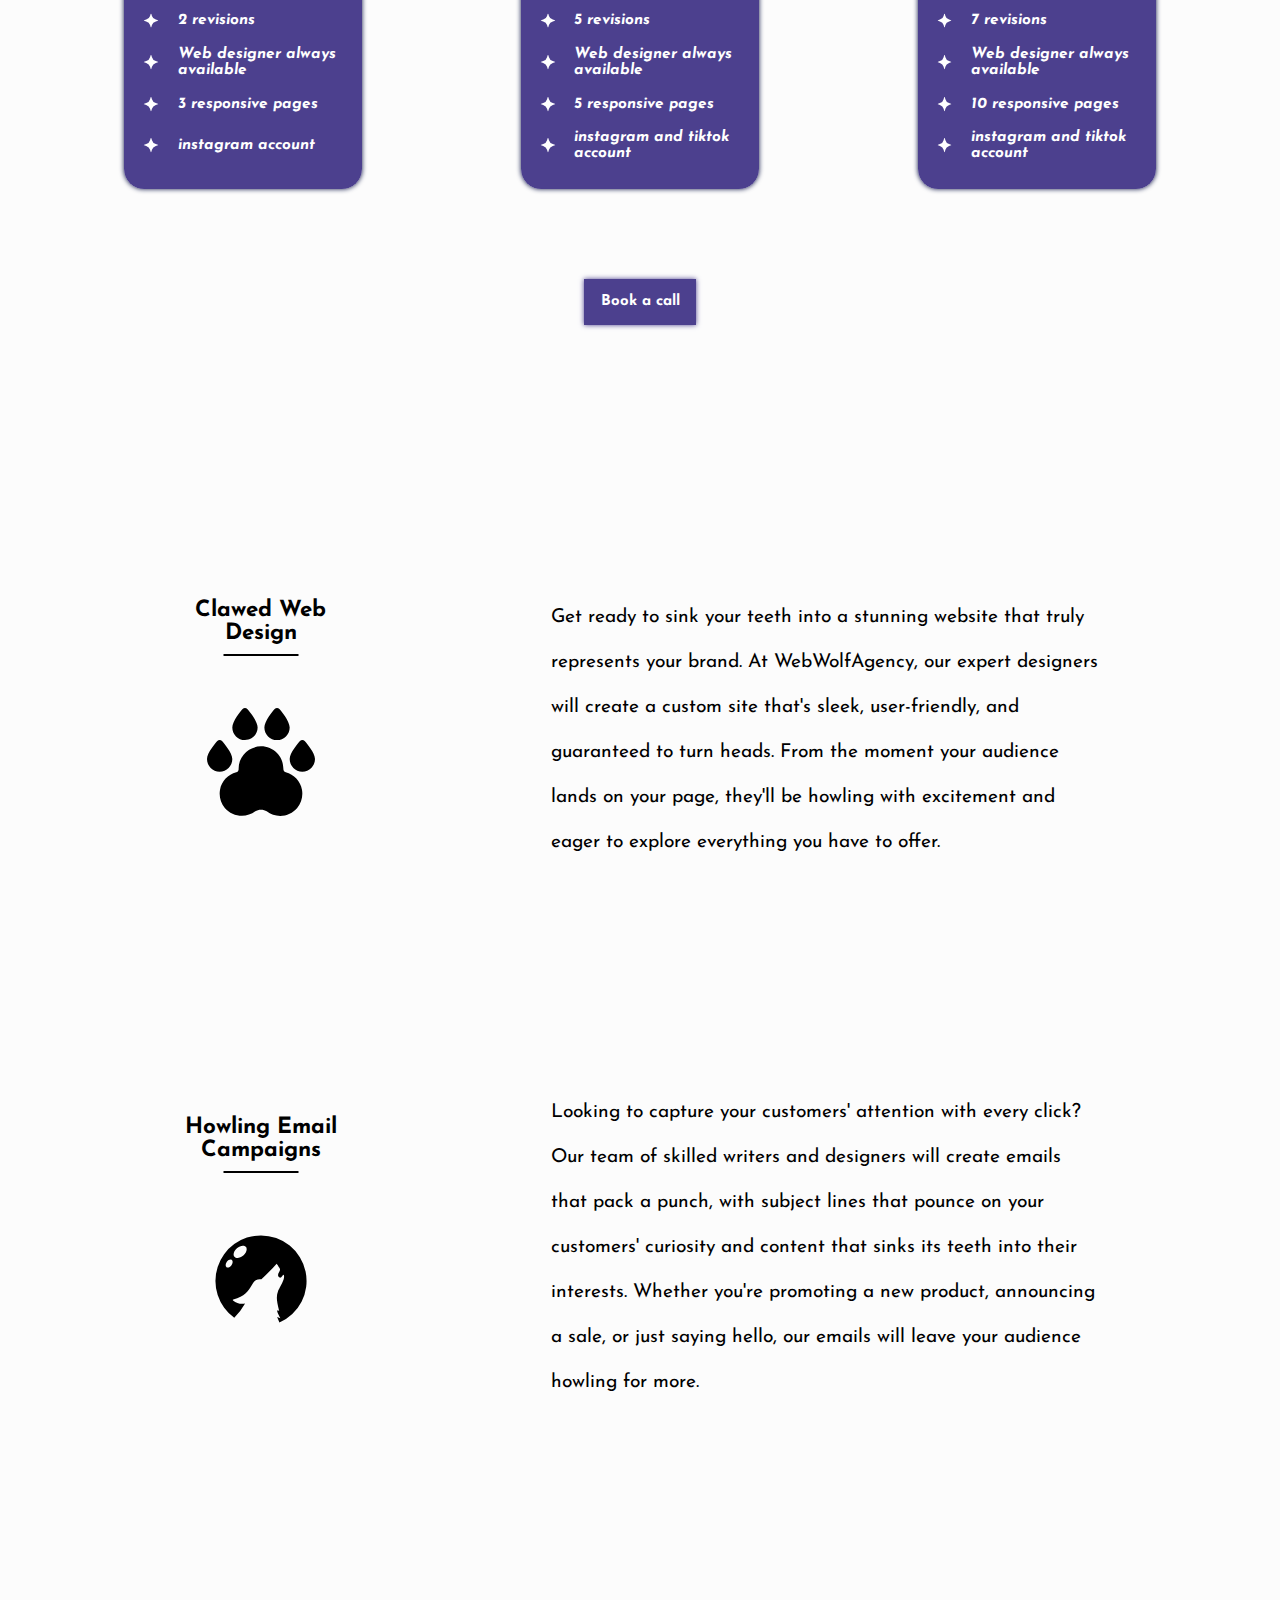
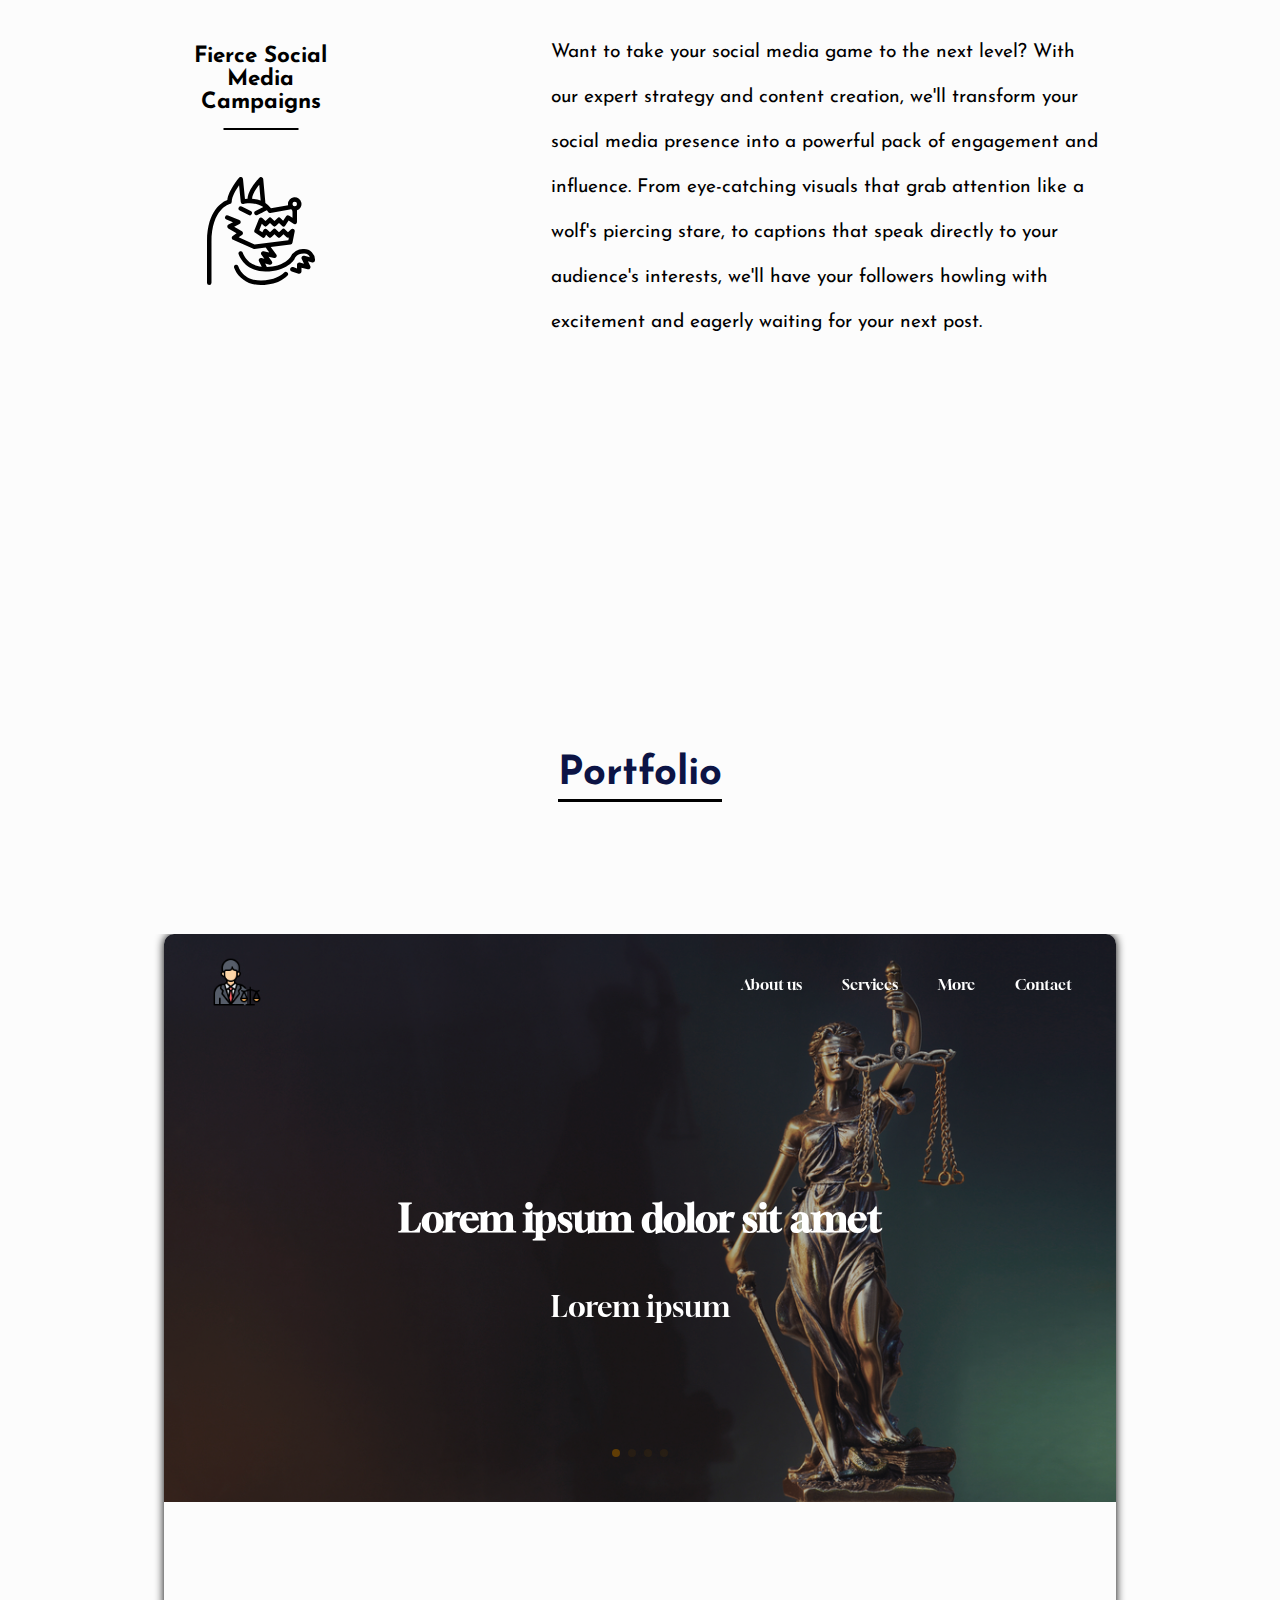
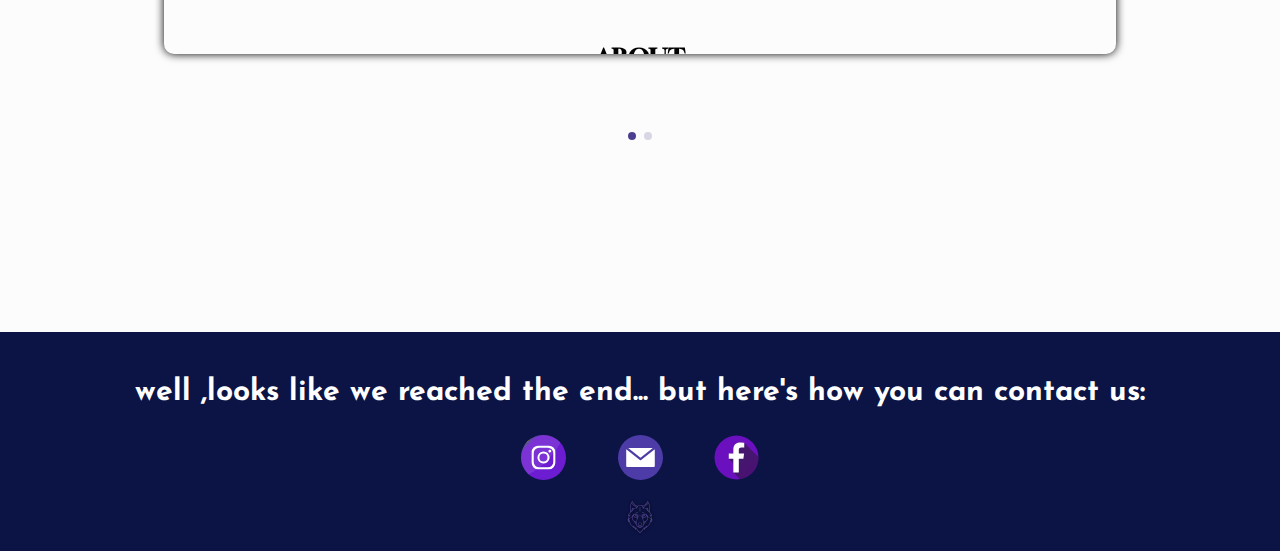
==== commit 8e6c89f4: "g" ====
--- a/index.html
+++ b/index.html
@@ -1,7 +1,7 @@
 <!DOCTYPE html>
 <html lang="en">
 <head>
-    <meta charset="UTF-8">i
+    <meta charset="UTF-8">o
     <meta http-equiv="X-UA-Compatible" content="IE=edge">
     <meta name="viewport" content="width=device-width, initial-scale=1.0">
     <title>Web Wolf Agency</title>
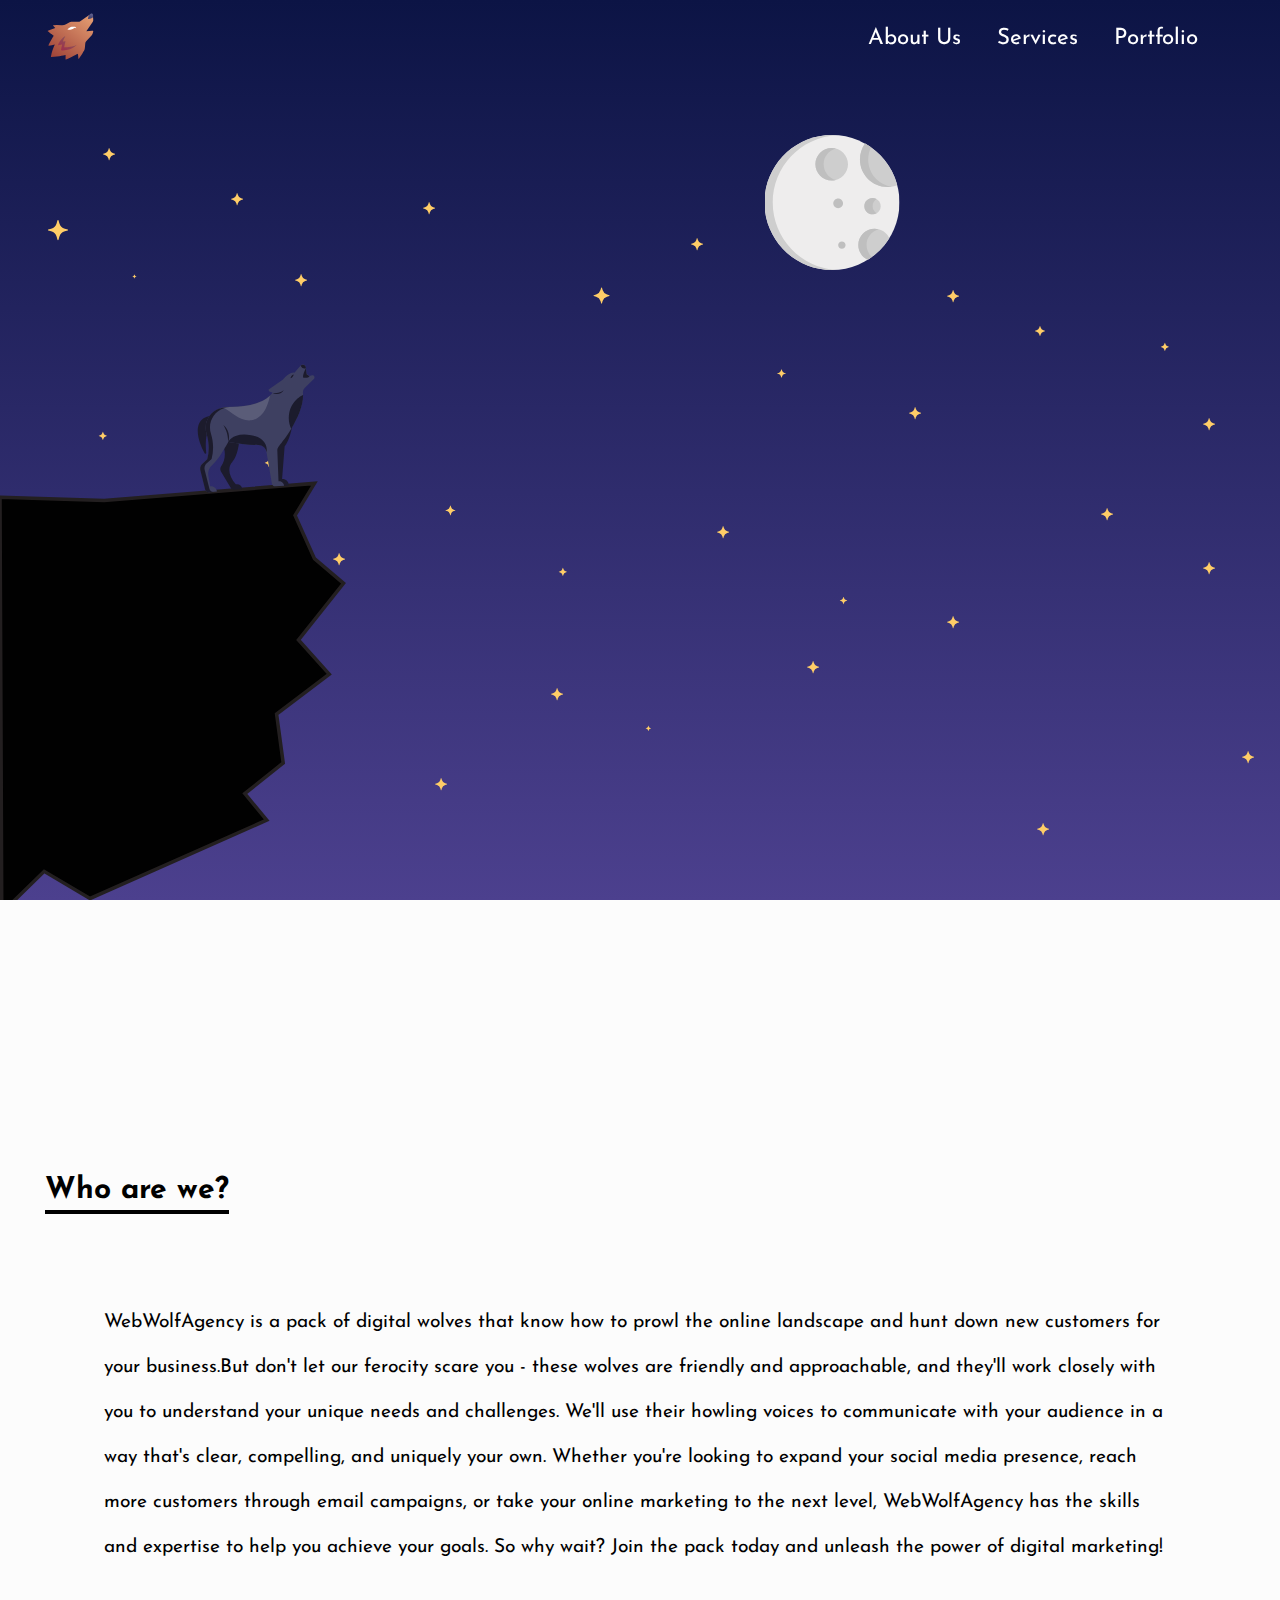
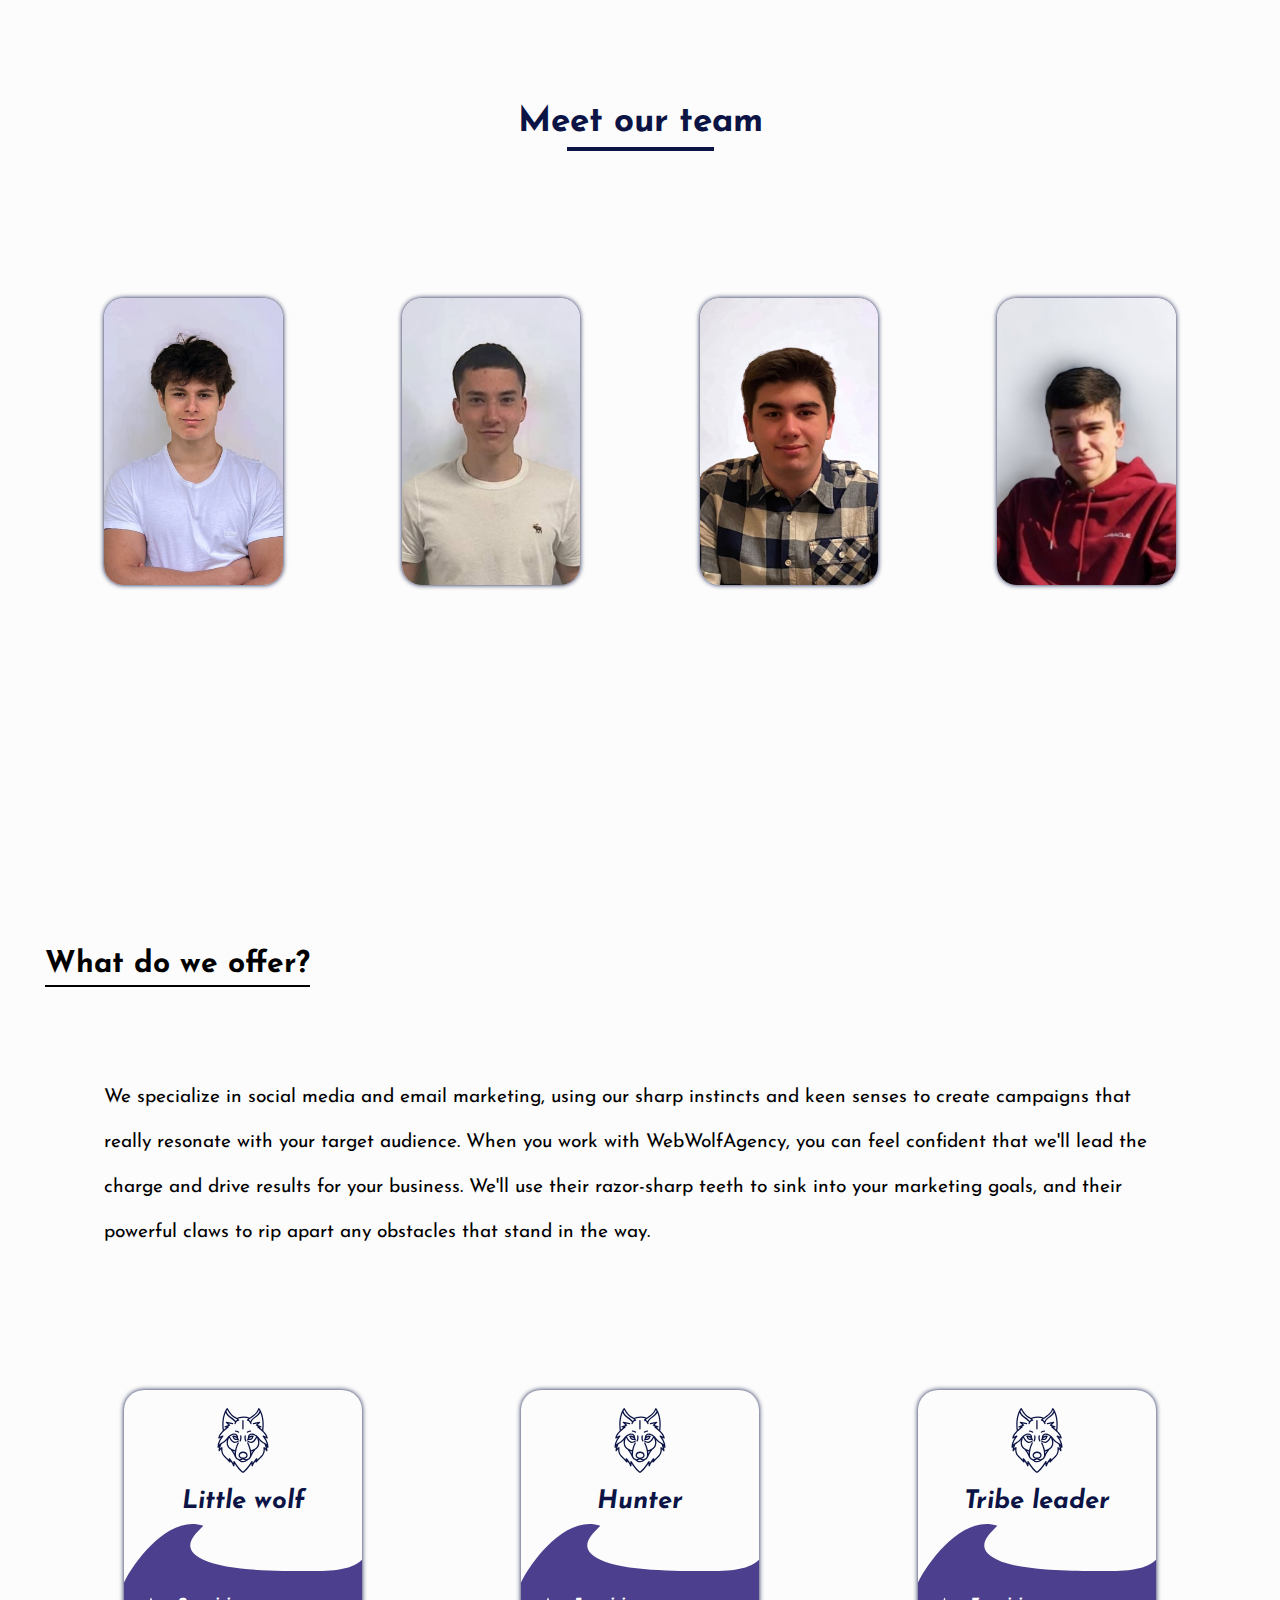
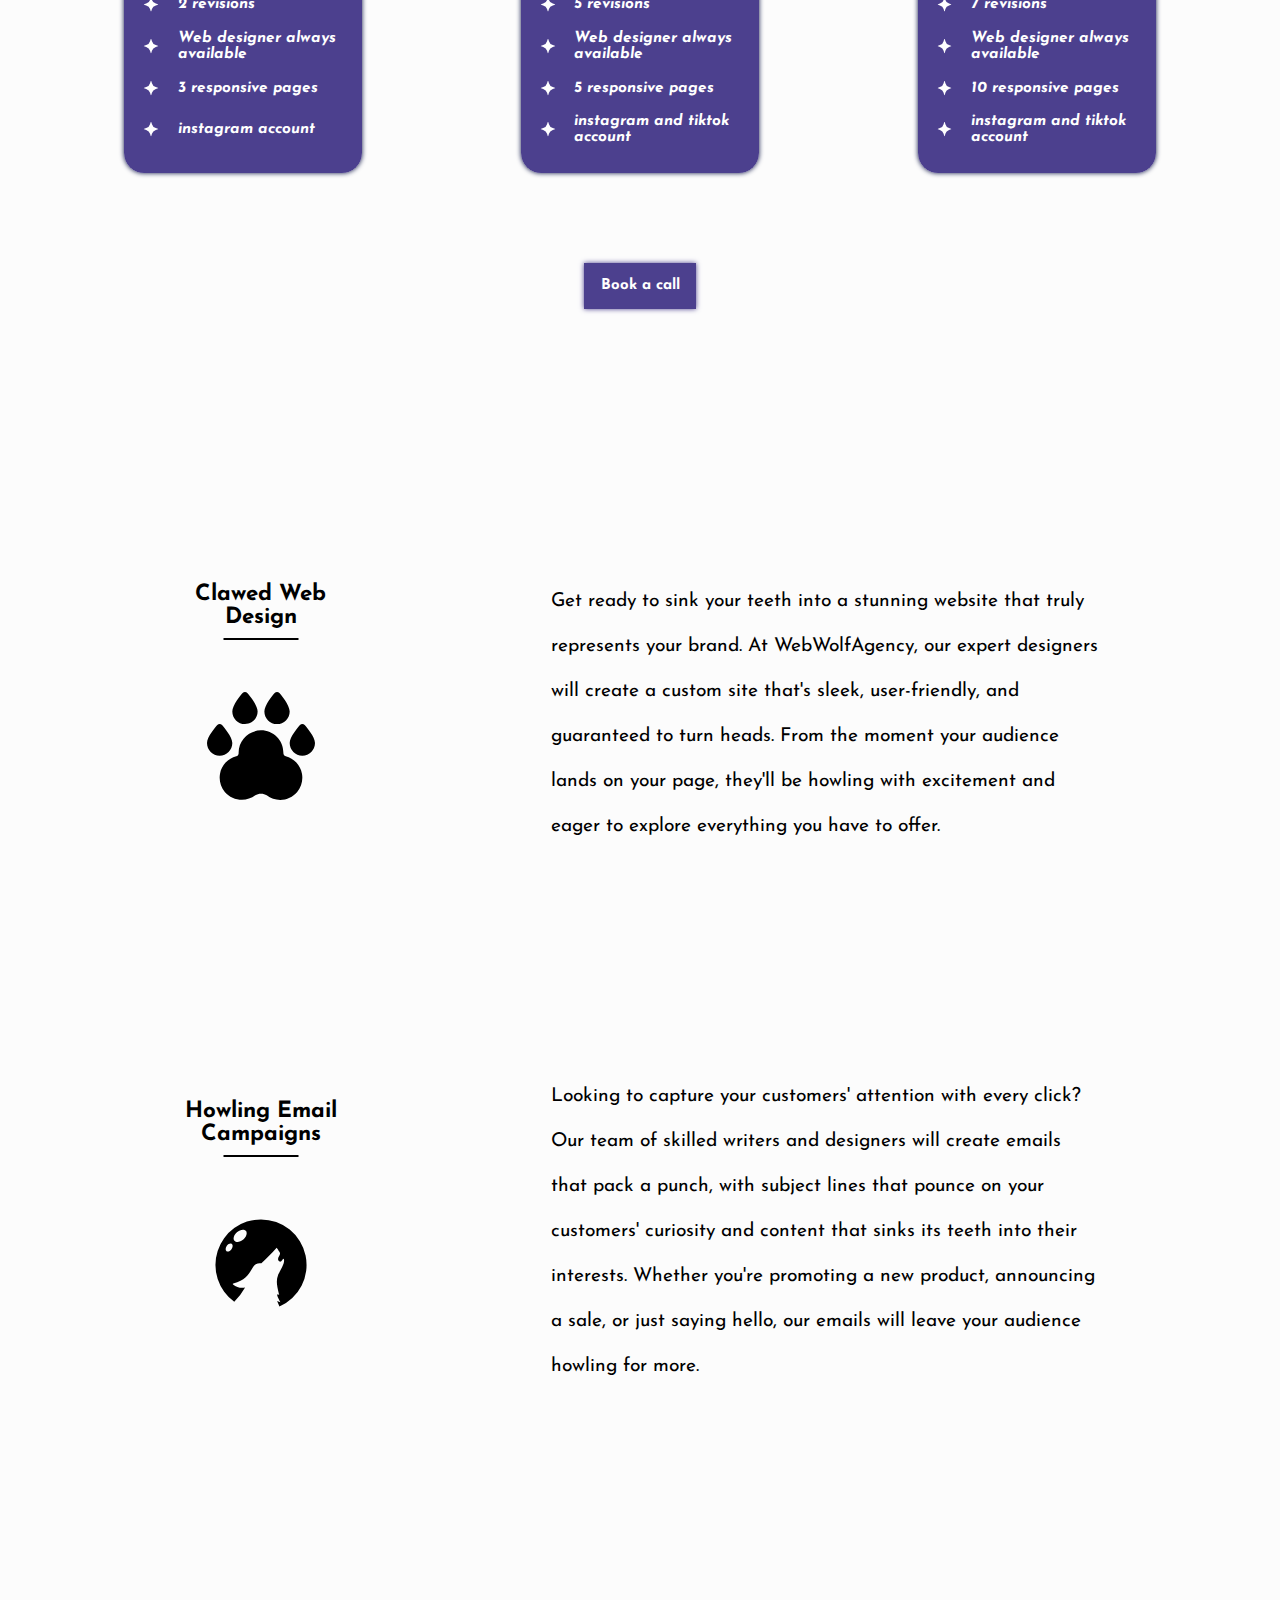
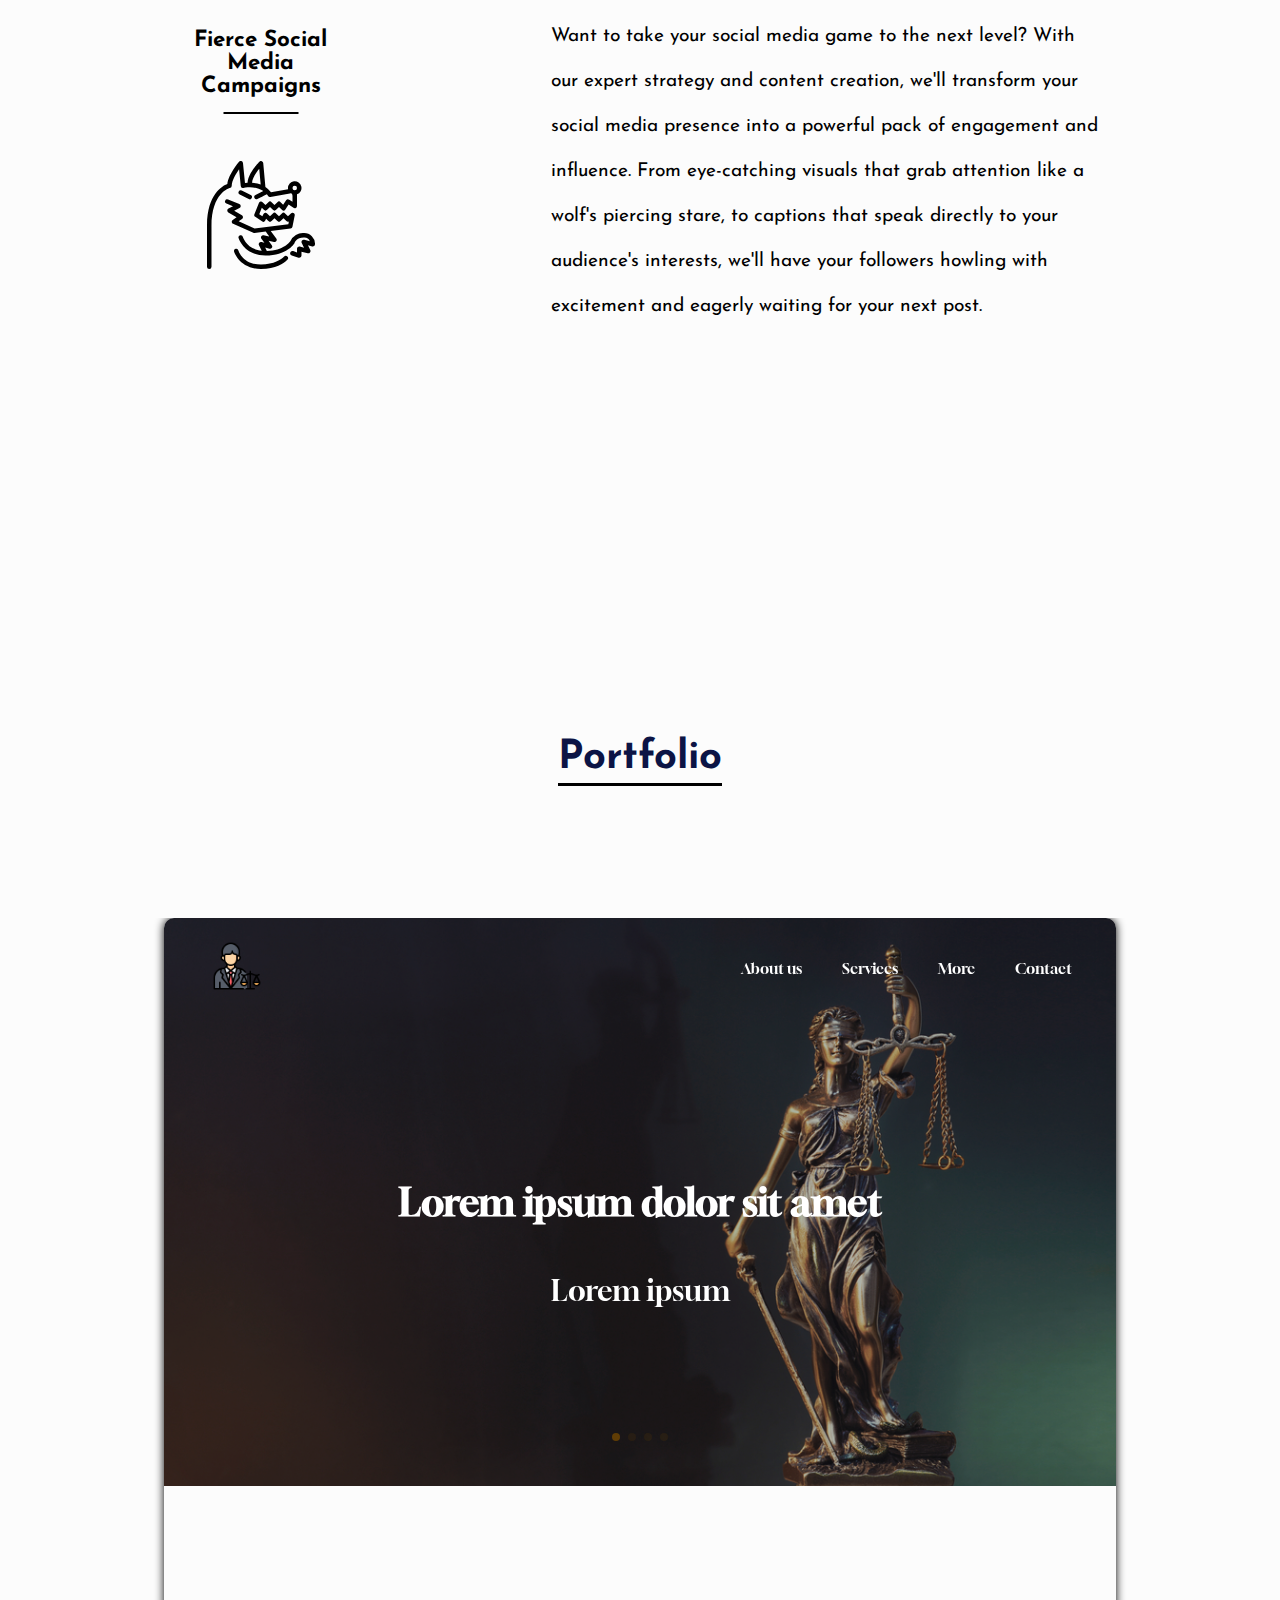
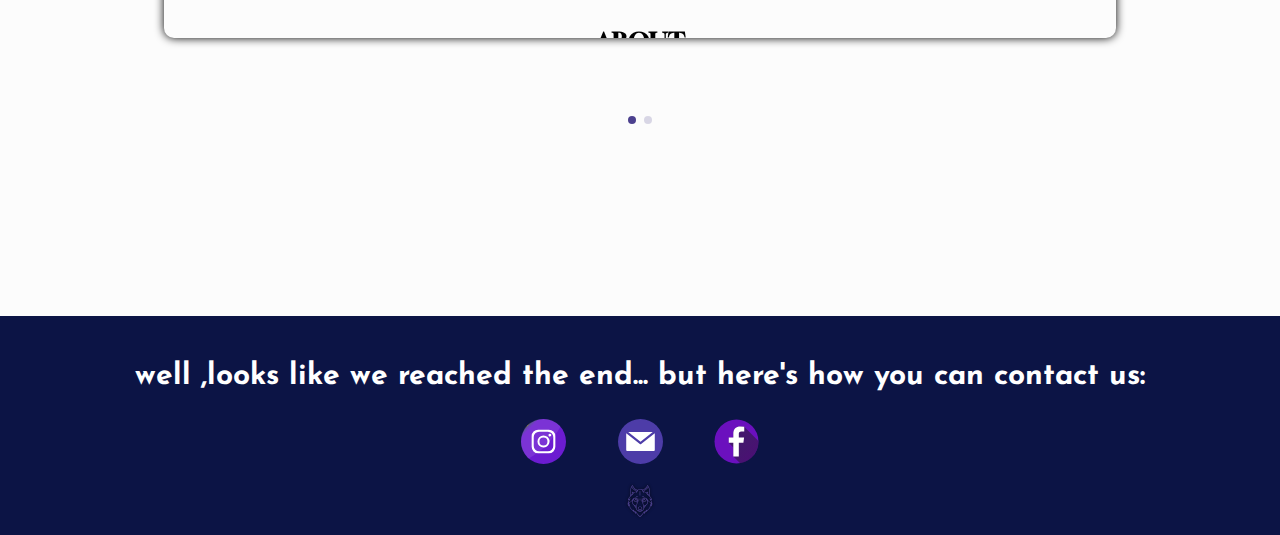
==== commit c4d3c459: "g" ====
--- a/index.html
+++ b/index.html
@@ -1,7 +1,7 @@
 <!DOCTYPE html>
 <html lang="en">
 <head>
-    <meta charset="UTF-8">o
+    <meta charset="UTF-8">
     <meta http-equiv="X-UA-Compatible" content="IE=edge">
     <meta name="viewport" content="width=device-width, initial-scale=1.0">
     <title>Web Wolf Agency</title>
